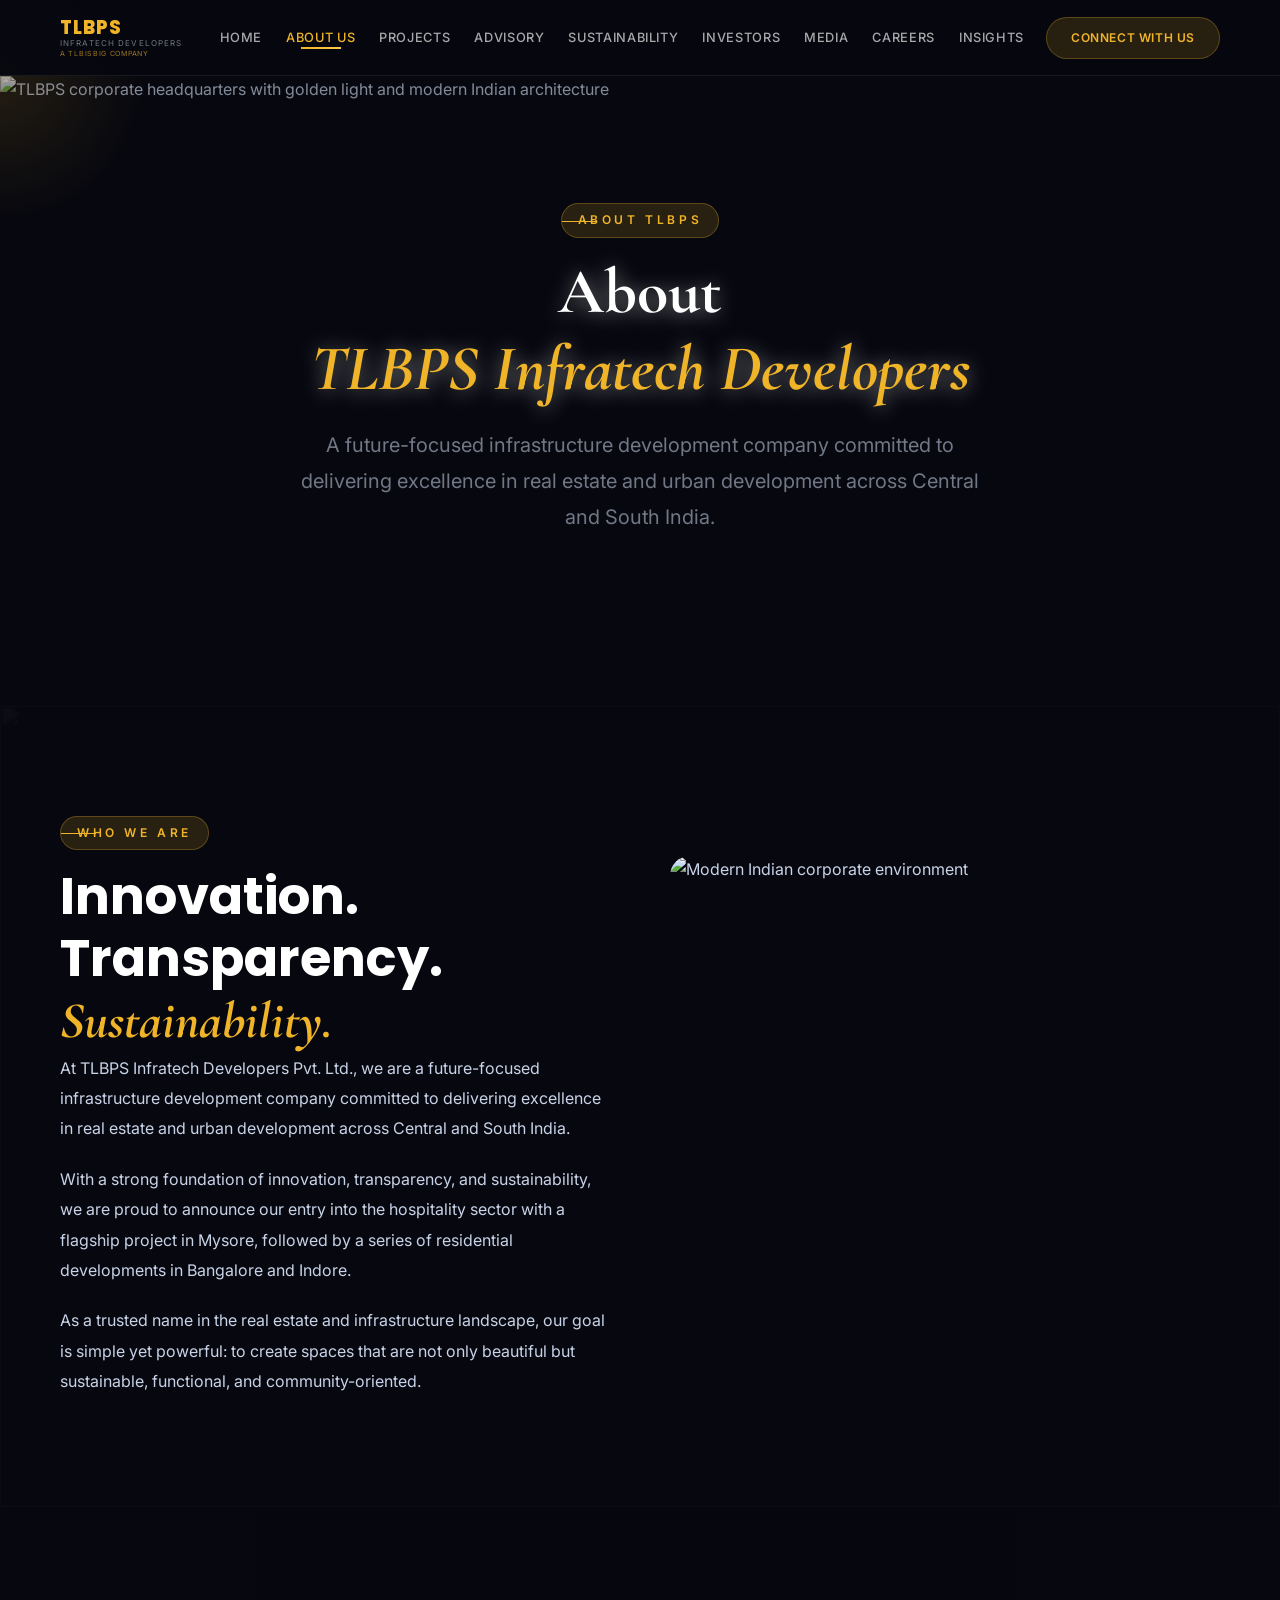
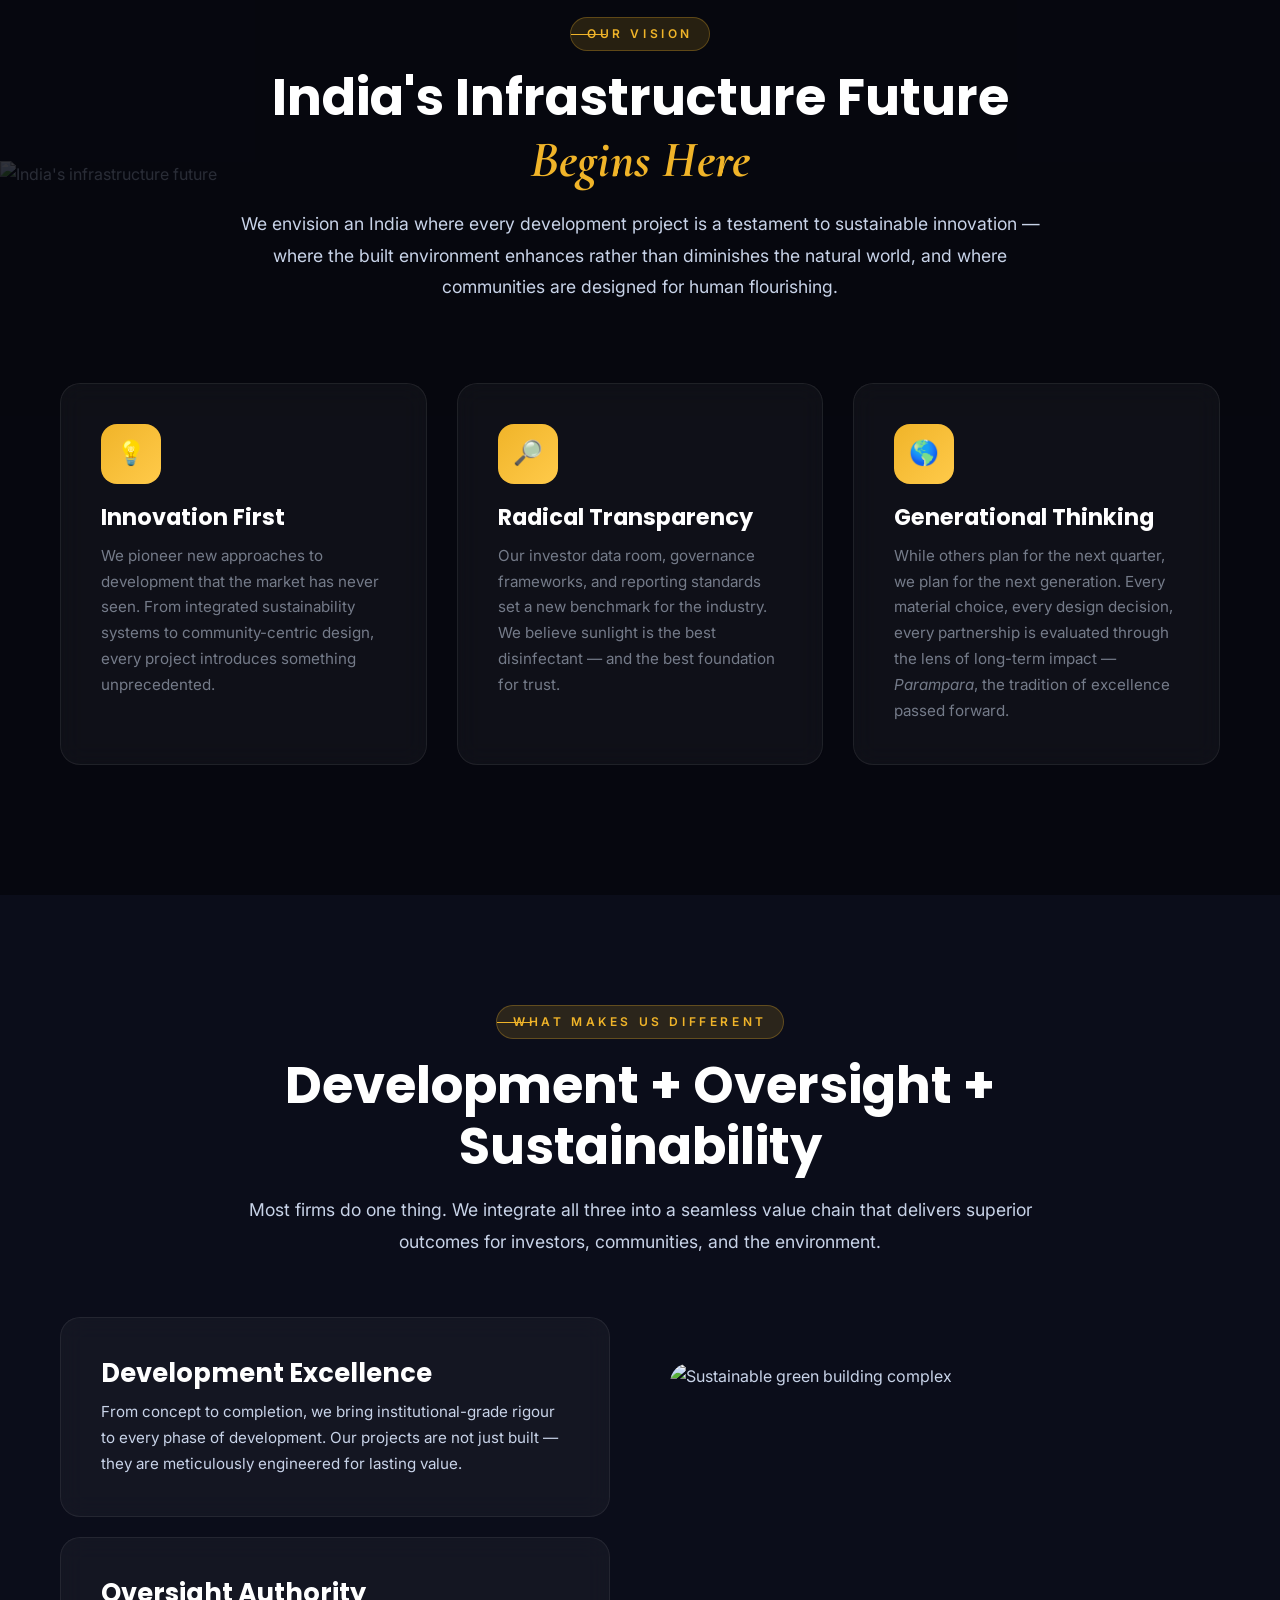
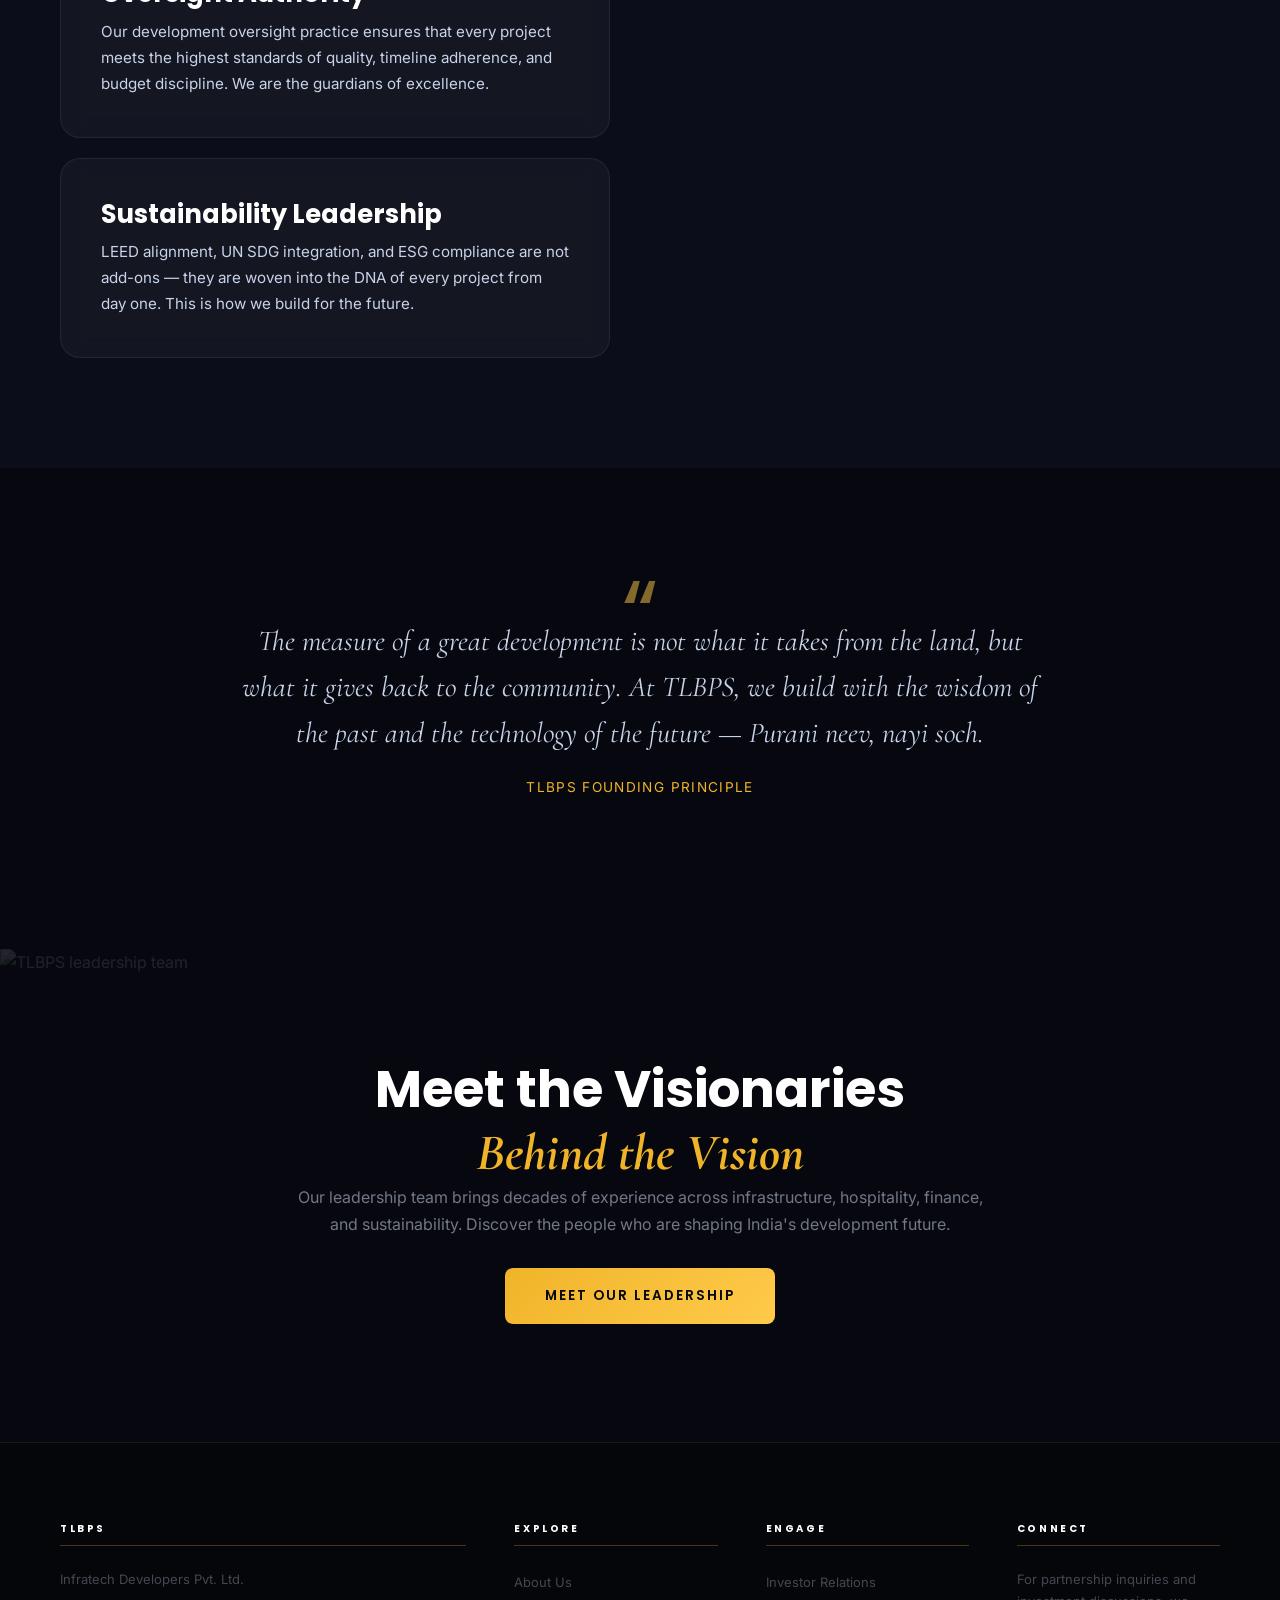
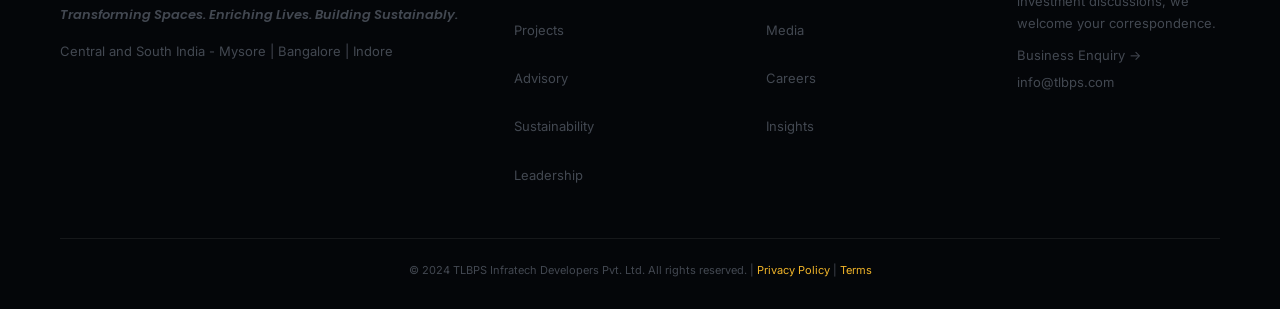
==== about.html @ bd6ee502 "first" ====
﻿<!DOCTYPE html>
<html lang="en">
<head>
  <meta charset="UTF-8">
  <meta name="viewport" content="width=device-width, initial-scale=1.0, viewport-fit=cover">
  <title>About TLBPS | Our Philosophy, Vision & Differentiator | Infratech Developers</title>
  <meta name="description" content="Discover TLBPS Infratech Developers — India's future-focused infrastructure development and oversight firm. Innovation, transparency, and sustainability define our approach to building India's tomorrow.">
  <meta name="keywords" content="TLBPS about, infrastructure development India, sustainable development company, real estate oversight, Indian infrastructure vision">
  <meta property="og:title" content="About TLBPS Infratech Developers">
  <meta property="og:description" content="India's future-focused infrastructure development and oversight firm. Innovation, transparency, and sustainability.">
  <meta property="og:image" content="https://images.unsplash.com/photo-1519955266818-0231b63402bc?w=1920&q=85&auto=format&fit=crop">
  <link rel="canonical" href="https://www.tlbps.com/about.html">
  <script type="application/ld+json">
  {"@context":"https://schema.org","@type":"AboutPage","name":"About TLBPS Infratech Developers","description":"India's future-focused infrastructure development and oversight firm delivering sustainable, high-value real estate projects.","mainEntity":{"@type":"Organization","name":"TLBPS Infratech Developers Pvt. Ltd.","foundingDate":"2023","areaServed":["Central India","South India"],"knowsAbout":["Sustainable Development","Infrastructure Oversight","Eco-Luxury Hospitality"]}}
  </script>
  <link rel="preconnect" href="https://fonts.googleapis.com">
  <link rel="preconnect" href="https://fonts.gstatic.com" crossorigin>
  <link href="https://fonts.googleapis.com/css2?family=Poppins:ital,wght@0,300;0,400;0,500;0,600;0,700;0,800;1,400;1,600&amp;family=Inter:wght@300;400;500;600;700&amp;family=Cormorant+Garamond:ital,wght@0,400;0,500;0,600;0,700;1,400;1,500;1,600;1,700" rel="stylesheet">
  <link rel="stylesheet" href="https://cdnjs.cloudflare.com/ajax/libs/font-awesome/6.5.0/css/all.min.css"><link rel="stylesheet" href="tlbps.css">
</head>
<body>
  <div class="page-loader"><div class="loader-content"><div class="loader-logo">TLBPS</div><div class="loader-bar"></div></div></div>
  <div class="scroll-progress"></div>
  <div class="cursor-glow"></div>
<nav class="tlbps-nav" id="mainNav">
  <div class="nav-container">
    <a href="index.html" class="nav-logo">
      <span class="logo-text">TLBPS</span>
      <span class="logo-tagline">Infratech Developers</span>
      <span class="logo-sub">A TLBISBIG Company</span>
    </a>
    <button class="nav-toggle" id="navToggle" aria-label="Toggle navigation menu">
      <span class="hamburger-line"></span>
      <span class="hamburger-line"></span>
      <span class="hamburger-line"></span>
    </button>
    <div class="nav-menu" id="navMenu">
      <div class="nav-menu-inner">
        <div class="nav-menu-bg"></div>
        <ul class="nav-links">
          <li><a href="index.html" class="nav-link">Home</a></li>
          <li class="has-dropdown">
            <a href="about.html" class="nav-link">About Us</a>
            <ul class="dropdown">
              <li><a href="about.html">Our Story</a></li>
              <li><a href="leadership.html">Leadership</a></li>
            </ul>
          </li>
          <li><a href="projects.html" class="nav-link">Projects</a></li>
          <li><a href="advisory.html" class="nav-link">Advisory</a></li>
          <li><a href="sustainability.html" class="nav-link">Sustainability</a></li>
          <li><a href="investor.html" class="nav-link">Investors</a></li>
          <li><a href="media.html" class="nav-link">Media</a></li>
          <li><a href="careers.html" class="nav-link">Careers</a></li>
          <li><a href="insights.html" class="nav-link">Insights</a></li>
          <li><a href="contact.html" class="nav-link nav-cta">Connect With Us</a></li>
        </ul>
        <div class="nav-mobile-footer">
          <p class="nav-mobile-tagline">Transforming Spaces. Enriching Lives.</p>
          <div class="nav-mobile-contact"><a href="mailto:info@tlbps.com">info@tlbps.com</a></div>
        </div>
      </div>
    </div>
  </div>
</nav>

  <!-- Hero -->
  <section class="hero hero-page">
    <div class="hero-media">
      <img src="https://images.unsplash.com/photo-1519955266818-0231b63402bc?w=1920&q=85&auto=format&fit=crop" alt="TLBPS corporate headquarters with golden light and modern Indian architecture">
    </div>
    <div class="hero-overlay"></div>
    <div class="hero-content">
      <span class="section-label" style="padding-left:0;">About TLBPS</span>
      <h1>About<br><em class="accent-font">TLBPS Infratech Developers</em></h1>
      <p>A future-focused infrastructure development company committed to delivering excellence in real estate and urban development across Central and South India.</p>
    </div>
  </section>

  <!-- Philosophy -->
  <section class="section" style="background: var(--c-bg);">
    <div class="section-bg-image">
      <img src="https://images.unsplash.com/photo-1566816874952-efe670a52a9a?w=1920&q=85&auto=format&fit=crop" alt="" aria-hidden="true">
      <div style="position:absolute;top:0;left:0;width:100%;height:100%;background:rgba(7,8,15,0.82);"></div>
    </div>
    <div class="container">
      <div class="two-col">
        <div class="reveal-left">
          <span class="section-label">Who We Are</span>
          <h2>Innovation. Transparency.<br><em class="accent-font">Sustainability.</em></h2>
          <p style="color:var(--c-text-muted);line-height:1.9;margin-bottom:20px;">At TLBPS Infratech Developers Pvt. Ltd., we are a future-focused infrastructure development company committed to delivering excellence in real estate and urban development across Central and South India.</p>
          <p style="color:var(--c-text-muted);line-height:1.9;margin-bottom:20px;">With a strong foundation of innovation, transparency, and sustainability, we are proud to announce our entry into the hospitality sector with a flagship project in Mysore, followed by a series of residential developments in Bangalore and Indore.</p>
          <p style="color:var(--c-text-muted);line-height:1.9;">As a trusted name in the real estate and infrastructure landscape, our goal is simple yet powerful: to create spaces that are not only beautiful but sustainable, functional, and community-oriented.</p>
        </div>
        <div class="two-col-image reveal-right" style="height:500px;">
          <img src="https://images.unsplash.com/photo-1519955266818-0231b63402bc?w=1920&q=85&auto=format&fit=crop" alt="Modern Indian corporate environment" loading="lazy">
        </div>
      </div>
    </div>
  </section>

  <!-- Vision -->
  <section class="section parallax-section">
    <div class="parallax-bg">
      <img src="https://images.unsplash.com/photo-1569096610945-1a094be04c74?w=1920&q=85&auto=format&fit=crop" alt="India's infrastructure future" loading="lazy">
    </div>
    <div style="position:absolute;top:0;left:0;width:100%;height:100%;background:rgba(7,8,15,0.82);z-index:1;"></div>
    <div class="container" style="position:relative;z-index:2;">
      <div class="section-header reveal">
        <span class="section-label">Our Vision</span>
        <h2>India's Infrastructure Future<br><em class="accent-font">Begins Here</em></h2>
        <p>We envision an India where every development project is a testament to sustainable innovation — where the built environment enhances rather than diminishes the natural world, and where communities are designed for human flourishing.</p>
      </div>
      <div class="glass-grid stagger-children">
        <div class="glass-card">
          <div class="glass-card-icon">&#128161;</div>
          <h3>Innovation First</h3>
          <p>We pioneer new approaches to development that the market has never seen. From integrated sustainability systems to community-centric design, every project introduces something unprecedented.</p>
        </div>
        <div class="glass-card">
          <div class="glass-card-icon">&#128270;</div>
          <h3>Radical Transparency</h3>
          <p>Our investor data room, governance frameworks, and reporting standards set a new benchmark for the industry. We believe sunlight is the best disinfectant — and the best foundation for trust.</p>
        </div>
        <div class="glass-card">
          <div class="glass-card-icon">&#127758;</div>
          <h3>Generational Thinking</h3>
          <p>While others plan for the next quarter, we plan for the next generation. Every material choice, every design decision, every partnership is evaluated through the lens of long-term impact — <em>Parampara</em>, the tradition of excellence passed forward.</p>
        </div>
      </div>
    </div>
  </section>

  <!-- Differentiator -->
  <section class="section" style="background: var(--c-bg-2);">
    <div class="container">
      <div class="section-header reveal">
        <span class="section-label">What Makes Us Different</span>
        <h2>Development + Oversight + Sustainability</h2>
        <p>Most firms do one thing. We integrate all three into a seamless value chain that delivers superior outcomes for investors, communities, and the environment.</p>
      </div>
      <div class="two-col">
        <div class="reveal-left">
          <div class="glass-card" style="margin-bottom:20px;">
            <h4 style="color:var(--c-gold);margin-bottom:10px;">Development Excellence</h4>
            <p style="color:var(--c-text-muted);">From concept to completion, we bring institutional-grade rigour to every phase of development. Our projects are not just built — they are meticulously engineered for lasting value.</p>
          </div>
          <div class="glass-card" style="margin-bottom:20px;">
            <h4 style="color:var(--c-gold);margin-bottom:10px;">Oversight Authority</h4>
            <p style="color:var(--c-text-muted);">Our development oversight practice ensures that every project meets the highest standards of quality, timeline adherence, and budget discipline. We are the guardians of excellence.</p>
          </div>
          <div class="glass-card">
            <h4 style="color:var(--c-gold);margin-bottom:10px;">Sustainability Leadership</h4>
            <p style="color:var(--c-text-muted);">LEED alignment, UN SDG integration, and ESG compliance are not add-ons — they are woven into the DNA of every project from day one. This is how we build for the future.</p>
          </div>
        </div>
        <div class="two-col-image reveal-right" style="height:550px;">
          <img src="https://images.unsplash.com/photo-1504494645474-cc4e25299579?w=1920&q=85&auto=format&fit=crop" alt="Sustainable green building complex" loading="lazy">
        </div>
      </div>
    </div>
  </section>

  <!-- Quote -->
  <section class="section parallax-section" style="min-height:40vh;display:flex;align-items:center;">
    <div class="parallax-bg">
      <img src="https://images.unsplash.com/photo-1575460092884-a33643ca4b0d?w=1200&q=85&auto=format&fit=crop" alt="Indian water garden" loading="lazy">
    </div>
    <div style="position:absolute;top:0;left:0;width:100%;height:100%;background:rgba(7,8,15,0.82);z-index:1;"></div>
    <div class="container" style="position:relative;z-index:2;">
      <div class="luxury-quote reveal">
        <blockquote>The measure of a great development is not what it takes from the land, but what it gives back to the community. At TLBPS, we build with the wisdom of the past and the technology of the future — <em>Purani neev, nayi soch.</em></blockquote>
        <cite>TLBPS Founding Principle</cite>
      </div>
    </div>
  </section>

  <!-- CTA -->
  <section class="full-image-section" style="min-height:50vh;display:flex;align-items:center;">
    <img src="https://images.unsplash.com/photo-1566816874952-efe670a52a9a?w=1920&q=85&auto=format&fit=crop" alt="TLBPS leadership team" loading="lazy">
    <div style="position:absolute;top:0;left:0;width:100%;height:100%;background:rgba(7,8,15,0.82);z-index:1;"></div>
    <div class="overlay-content" style="z-index:2;text-align:center;width:100%;">
      <div class="reveal" style="max-width:700px;margin:0 auto;">
        <h2>Meet the Visionaries<br><em class="accent-font">Behind the Vision</em></h2>
        <p style="color:var(--c-text-muted);margin-bottom:30px;">Our leadership team brings decades of experience across infrastructure, hospitality, finance, and sustainability. Discover the people who are shaping India's development future.</p>
        <a href="leadership.html" class="btn-primary">Meet Our Leadership</a>
      </div>
    </div>
  </section>

  <footer class="site-footer footer">
    <div class="container">
      <div class="footer-grid">
        <div class="footer-col footer-brand">
          <h4 class="footer-col-title">TLBPS</h4>
          <p>Infratech Developers Pvt. Ltd.</p>
          <p class="footer-tagline-tlbps">Transforming Spaces. Enriching Lives. Building Sustainably.</p>
          <p style="margin-top:12px;font-size:13px;color:var(--c-text-faint);">Central and South India - Mysore | Bangalore | Indore</p>
        </div>
        <div class="footer-col">
          <h4 class="footer-col-title">Explore</h4>
          <ul class="footer-links">
            <li><a href="about.html">About Us</a></li>
            <li><a href="projects.html">Projects</a></li>
            <li><a href="advisory.html">Advisory</a></li>
            <li><a href="sustainability.html">Sustainability</a></li>
            <li><a href="leadership.html">Leadership</a></li>
          </ul>
        </div>
        <div class="footer-col">
          <h4 class="footer-col-title">Engage</h4>
          <ul class="footer-links">
            <li><a href="investor.html">Investor Relations</a></li>
            <li><a href="media.html">Media</a></li>
            <li><a href="careers.html">Careers</a></li>
            <li><a href="insights.html">Insights</a></li>
          </ul>
        </div>
        <div class="footer-col">
          <h4 class="footer-col-title">Connect</h4>
          <p>For partnership inquiries and investment discussions, we welcome your correspondence.</p>
          <p style="margin-top:10px;"><a href="contact.html">Business Enquiry &rarr;</a></p>
          <p style="margin-top:5px;"><a href="mailto:info@tlbps.com">info@tlbps.com</a></p>
        </div>
      </div>
      <div class="footer-bottom">
        <p>&copy; 2024 TLBPS Infratech Developers Pvt. Ltd. All rights reserved. | <a href="#">Privacy Policy</a> | <a href="#">Terms</a></p>
      </div>
    </div>
  </footer>

  <button class="back-to-top" aria-label="Back to top">&#8593;</button>
  <script src="js/main.js"></script>
</body>
</html>
---- tlbps.css ----
﻿/* TLBPS site - styled with TLBISBIG tokens */
:root {
  --c-bg:          #07080F;
  --c-bg-2:        #0B0D1A;
  --c-bg-3:        #0F1220;
  --c-surface:     rgba(255, 255, 255, 0.04);
  --c-surface-2:   rgba(255, 255, 255, 0.07);
  --c-surface-3:   rgba(255, 255, 255, 0.10);
  --c-gold:        #F0B429;
  --c-gold-2:      #FFCA4A;
  --c-gold-dim:    rgba(240, 180, 41, 0.65);
  --c-gold-glow:   rgba(240, 180, 41, 0.14);
  --c-gold-border: rgba(240, 180, 41, 0.28);
  --c-blue:        #4F9CF9;
  --c-blue-2:      #82BCFF;
  --c-white:       #FFFFFF;
  --c-text:        #C8D3E8;
  --c-text-muted:  rgba(200, 211, 232, 0.55);
  --c-text-faint:  rgba(200, 211, 232, 0.32);
  --c-border:      rgba(255, 255, 255, 0.07);
  --c-border-2:    rgba(255, 255, 255, 0.12);
  --c-green:       #34D399;
  --g-gold:        linear-gradient(135deg, #F0B429 0%, #FFCA4A 100%);
  --font-head:     'Poppins', -apple-system, sans-serif;
  --font-body:     'Inter', -apple-system, BlinkMacSystemFont, sans-serif;
  --font-display:  'Cormorant Garamond', Georgia, serif;
  --section-py:    110px;
  --container-max: 1240px;
  --container-px:  clamp(16px, 4vw, 40px);
  --radius-sm:     8px;
  --radius-md:     14px;
  --radius-lg:     20px;
  --radius-full:   100px;
  --t-fast:   0.18s ease;
  --t-base:   0.32s ease;
  --nav-h: 84px;
  --gold: var(--c-gold);
  --gold-light: var(--c-gold-2);
  --gold-dark: #c8941f;
  --champagne: var(--c-bg-3);
  --cream: var(--c-bg-2);
  --warm-white: var(--c-bg);
  --pearl: var(--c-bg-3);
  --sand: var(--c-bg-3);
  --text-primary: var(--c-white);
  --text-secondary: var(--c-text-muted);
  --text-light: var(--c-text-faint);
  --text-on-gold: #07080F;
  --emerald: var(--c-green);
  --emerald-light: var(--c-green);
  --glass-bg: var(--c-surface);
  --glass-border: var(--c-gold-border);
  --glass-shadow: rgba(0,0,0,0.35);
  --glass-bg-hover: var(--c-surface-2);
  --font-heading: var(--font-head);
  --font-accent: var(--font-display);
  --section-padding: var(--section-py);
  --container-padding: var(--container-px);
  --transition-smooth: var(--t-base);
  --transition-luxury: var(--t-base);
}
/* ============================================
   TLBPS INFRATECH DEVELOPERS - MASTER STYLESHEET
   Luxury Experience | Mobile-First | Zero Blank Pixels
   ============================================ */



/* ---------- RESET & BASE ---------- */
*, *::before, *::after {
  margin: 0;
  padding: 0;
  box-sizing: border-box;
}

html {
  scroll-behavior: smooth;
  overflow-x: hidden;
  -webkit-text-size-adjust: 100%;
}

body {
  font-family: var(--font-body);
  color: var(--c-text);
  background: var(--c-bg);
  line-height: 1.7;
  overflow-x: hidden;
  -webkit-font-smoothing: antialiased;
  -moz-osx-font-smoothing: grayscale;
}

img {
  max-width: 100%;
  height: auto;
  display: block;
}

a {
  text-decoration: none;
  color: inherit;
  transition: all 0.4s var(--transition-smooth);
}

/* ---------- TYPOGRAPHY ---------- */
h1, h2, h3, h4, h5, h6 {
  font-family: var(--font-heading);
  font-weight: 700;
  line-height: 1.2;
  color: var(--c-white);
}

h1 { font-size: clamp(2.2rem, 5vw, 4.5rem); }
h2 { font-size: clamp(1.8rem, 4vw, 3.2rem); }
h3 { font-size: clamp(1.4rem, 3vw, 2.2rem); }
h4 { font-size: clamp(1.1rem, 2vw, 1.6rem); }

.accent-font {
  font-family: var(--font-accent);
  font-style: italic;
  color: var(--gold);
}

.section-label {
  font-family: var(--font-body);
  font-size: 0.75rem;
  font-weight: 600;
  letter-spacing: 0.3em;
  text-transform: uppercase;
  color: var(--gold);
  margin-bottom: 1rem;
  display: inline-block;
  position: relative;
  padding-left: 50px;
}

.section-label::before {
  content: '';
  position: absolute;
  left: 0;
  top: 50%;
  width: 35px;
  height: 1px;
  background: var(--gold);
}

/* ---------- CONTAINER ---------- */
.container {
  max-width: var(--container-max);
  margin: 0 auto;
  padding: 0 var(--container-padding);
  width: 100%;
}

/* ---------- NAVIGATION ---------- */
.tlbps-nav {
  position: fixed;
  top: 0;
  left: 0;
  width: 100%;
  z-index: 10000;
  padding: 0;
  transition: all 0.5s var(--transition-smooth);
}

.tlbps-nav.scrolled {
  background: rgba(7, 8, 15, 0.98);
  backdrop-filter: blur(20px);
  -webkit-backdrop-filter: blur(20px);
  box-shadow: 0 4px 28px rgba(0, 0, 0, 0.35);
  padding: 0;
}

.nav-container {
  max-width: var(--container-max);
  margin: 0 auto;
  padding: 0 var(--container-padding);
  display: flex;
  align-items: center;
  justify-content: space-between;
}

.nav-logo {
  display: flex;
  flex-direction: column;
  z-index: 10001;
}

.logo-text {
  font-family: var(--font-heading);
  font-size: 1.8rem;
  font-weight: 700;
  color: var(--gold);
  letter-spacing: 0.15em;
  line-height: 1;
}

.logo-tagline {
  font-family: var(--font-body);
  font-size: 0.55rem;
  letter-spacing: 0.25em;
  text-transform: uppercase;
  color: var(--text-secondary);
  margin-top: 2px;
}

/* Nav Toggle (Mobile) */
.nav-toggle {
  display: flex;
  flex-direction: column;
  gap: 6px;
  background: none;
  border: none;
  cursor: pointer;
  padding: 8px;
  z-index: 10001;
  position: relative;
}

.hamburger-line {
  width: 28px;
  height: 2px;
  background: var(--gold);
  transition: all 0.4s var(--transition-smooth);
  transform-origin: center;
}

.nav-toggle.active .hamburger-line:nth-child(1) {
  transform: rotate(45deg) translate(5px, 6px);
}

.nav-toggle.active .hamburger-line:nth-child(2) {
  opacity: 0;
  transform: scaleX(0);
}

.nav-toggle.active .hamburger-line:nth-child(3) {
  transform: rotate(-45deg) translate(5px, -6px);
}

/* Nav Menu */
.nav-menu {
  position: fixed;
  top: 0;
  right: -100%;
  width: 100%;
  height: 100vh;
  height: 100dvh;
  transition: right 0.6s var(--transition-luxury);
  z-index: 10000;
  overflow-y: auto;
}

.nav-menu.active {
  right: 0;
}

.nav-menu-inner {
  position: relative;
  width: 100%;
  height: 100%;
  display: flex;
  flex-direction: column;
  justify-content: center;
  align-items: center;
  padding: 100px 30px 40px;
}

.nav-menu-bg {
  position: absolute;
  top: 0;
  left: 0;
  width: 100%;
  height: 100%;
  background: linear-gradient(135deg, var(--cream) 0%, var(--champagne) 50%, var(--warm-white) 100%);
  background-image: url('../images/pattern-overlay.jpg');
  background-size: cover;
  background-position: center;
  opacity: 0.15;
  z-index: -1;
}

.nav-menu-bg::after {
  content: '';
  position: absolute;
  top: 0;
  left: 0;
  width: 100%;
  height: 100%;
  background: linear-gradient(135deg, rgba(255,248,240,0.95) 0%, rgba(247,231,206,0.92) 100%);
}

.nav-links {
  list-style: none;
  text-align: center;
  width: 100%;
}

.nav-links li {
  margin: 0;
  opacity: 0;
  transform: translateY(20px);
  transition: all 0.4s var(--transition-smooth);
}

.nav-menu.active .nav-links li {
  opacity: 1;
  transform: translateY(0);
}

.nav-menu.active .nav-links li:nth-child(1) { transition-delay: 0.1s; }
.nav-menu.active .nav-links li:nth-child(2) { transition-delay: 0.15s; }
.nav-menu.active .nav-links li:nth-child(3) { transition-delay: 0.2s; }
.nav-menu.active .nav-links li:nth-child(4) { transition-delay: 0.25s; }
.nav-menu.active .nav-links li:nth-child(5) { transition-delay: 0.3s; }
.nav-menu.active .nav-links li:nth-child(6) { transition-delay: 0.35s; }
.nav-menu.active .nav-links li:nth-child(7) { transition-delay: 0.4s; }
.nav-menu.active .nav-links li:nth-child(8) { transition-delay: 0.45s; }
.nav-menu.active .nav-links li:nth-child(9) { transition-delay: 0.5s; }
.nav-menu.active .nav-links li:nth-child(10) { transition-delay: 0.55s; }

.nav-link {
  display: block;
  font-family: var(--font-heading);
  font-size: clamp(1.3rem, 4vw, 1.6rem);
  font-weight: 500;
  color: var(--text-primary);
  padding: 12px 20px;
  position: relative;
  transition: all 0.4s var(--transition-smooth);
}

.nav-link::after {
  content: '';
  position: absolute;
  bottom: 8px;
  left: 50%;
  transform: translateX(-50%) scaleX(0);
  width: 40px;
  height: 2px;
  background: var(--gold);
  transition: transform 0.4s var(--transition-smooth);
}

.nav-link:hover,
.nav-link.active {
  color: var(--gold);
}

.nav-link:hover::after,
.nav-link.active::after {
  transform: translateX(-50%) scaleX(1);
}

.nav-cta {
  background: linear-gradient(135deg, var(--gold), var(--gold-dark));
  color: var(--text-on-gold) !important;
  border-radius: 50px;
  padding: 12px 30px !important;
  margin-top: 10px;
  display: inline-block;
  font-size: 0.9rem !important;
  letter-spacing: 0.1em;
  text-transform: uppercase;
  font-family: var(--font-body) !important;
  font-weight: 600 !important;
}

.nav-cta::after { display: none !important; }

.nav-cta:hover {
  transform: scale(1.05);
  box-shadow: 0 8px 30px rgba(201, 168, 76, 0.4);
  color: var(--text-on-gold) !important;
}

/* Dropdown */
.dropdown {
  list-style: none;
  max-height: 0;
  overflow: hidden;
  transition: max-height 0.4s var(--transition-smooth);
}

.has-dropdown:hover .dropdown,
.has-dropdown.open .dropdown {
  max-height: 200px;
}

.dropdown a {
  font-family: var(--font-body);
  font-size: 0.9rem;
  color: var(--text-secondary);
  padding: 6px 20px;
  display: block;
}

.dropdown a:hover {
  color: var(--gold);
}

/* Mobile Footer in Nav */
.nav-mobile-footer {
  margin-top: auto;
  text-align: center;
  padding-top: 30px;
  border-top: 1px solid var(--glass-border);
  width: 100%;
}

.nav-mobile-tagline {
  font-family: var(--font-accent);
  font-style: italic;
  color: var(--gold);
  font-size: 1rem;
  margin-bottom: 10px;
}

.nav-mobile-contact a {
  color: var(--text-secondary);
  font-size: 0.85rem;
}

/* ---------- DESKTOP NAV ---------- */
@media (min-width: 1024px) {
  .nav-toggle { display: none; }
  
  .nav-menu {
    position: static;
    width: auto;
    height: auto;
    background: none;
    overflow: visible;
  }
  
  .nav-menu-inner {
    padding: 0;
    flex-direction: row;
    height: auto;
  }
  
  .nav-menu-bg { display: none; }
  
  .nav-links {
    display: flex;
    align-items: center;
    gap: 0;
  }
  
  .nav-links li {
    opacity: 1;
    transform: none;
  }
  
  .nav-link {
    font-size: 0.8rem !important;
    font-family: var(--font-body);
    font-weight: 500;
    letter-spacing: 0.05em;
    text-transform: uppercase;
    padding: 8px 12px;
  }
  
  .nav-cta {
    padding: 10px 24px !important;
    font-size: 0.75rem !important;
    margin-top: 0;
    margin-left: 10px;
  }
  
  .dropdown {
    position: absolute;
    top: 100%;
    left: 50%;
    transform: translateX(-50%);
    background: var(--glass-bg);
    backdrop-filter: blur(20px);
    -webkit-backdrop-filter: blur(20px);
    border: 1px solid var(--glass-border);
    border-radius: 12px;
    padding: 10px 0;
    min-width: 180px;
    box-shadow: 0 15px 40px rgba(0,0,0,0.08);
    opacity: 0;
    visibility: hidden;
    transition: all 0.3s var(--transition-smooth);
    max-height: none;
    overflow: visible;
  }
  
  .has-dropdown {
    position: relative;
  }
  
  .has-dropdown:hover .dropdown {
    opacity: 1;
    visibility: visible;
    max-height: none;
  }
  
  .dropdown a {
    padding: 8px 20px;
    white-space: nowrap;
  }
  
  .nav-mobile-footer { display: none; }
}

/* ---------- HERO SECTIONS ---------- */
.hero {
  position: relative;
  width: 100%;
  min-height: 100vh;
  min-height: 100dvh;
  display: flex;
  align-items: center;
  justify-content: center;
  overflow: hidden;
}

.hero-media {
  position: absolute;
  top: 0;
  left: 0;
  width: 100%;
  height: 100%;
  z-index: 1;
}

.hero-media img,
.hero-media video {
  width: 100%;
  height: 100%;
  object-fit: cover;
  object-position: center;
}

.hero-overlay {
  position: absolute;
  top: 0;
  left: 0;
  width: 100%;
  height: 100%;
  background: linear-gradient(
    180deg,
    rgba(7, 8, 15, 0.35) 0%,
    rgba(7, 8, 15, 0.55) 50%,
    rgba(7, 8, 15, 0.88) 100%
  );
  z-index: 2;
}

.hero-content {
  position: relative;
  z-index: 3;
  text-align: center;
  padding: 120px var(--container-padding) 60px;
  max-width: 900px;
}

.hero-content h1 {
  margin-bottom: 1.2rem;
  text-shadow: 0 2px 20px rgba(255,255,255,0.5);
}

.hero-content p {
  font-size: clamp(1rem, 2vw, 1.25rem);
  color: var(--text-secondary);
  max-width: 700px;
  margin: 0 auto 2rem;
  line-height: 1.8;
}

/* Page Hero (shorter) */
.hero-page {
  min-height: 70vh;
}

.hero-page .hero-overlay {
  background: linear-gradient(
    180deg,
    rgba(7, 8, 15, 0.4) 0%,
    rgba(7, 8, 15, 0.65) 50%,
    rgba(7, 8, 15, 0.92) 100%
  );
}

/* ---------- PARALLAX ---------- */
.parallax-section {
  position: relative;
  overflow: hidden;
}

.parallax-bg {
  position: absolute;
  top: -20%;
  left: 0;
  width: 100%;
  height: 140%;
  z-index: 0;
}

.parallax-bg img {
  width: 100%;
  height: 100%;
  object-fit: cover;
  will-change: transform;
}

/* ---------- GLASSCARDS ---------- */
.glass-card {
  background: var(--glass-bg);
  backdrop-filter: blur(20px);
  -webkit-backdrop-filter: blur(20px);
  border: 1px solid var(--glass-border);
  border-radius: 20px;
  padding: clamp(24px, 4vw, 40px);
  transition: all 0.5s var(--transition-smooth);
  position: relative;
  overflow: hidden;
}

.glass-card::before {
  content: '';
  position: absolute;
  top: 0;
  left: -100%;
  width: 100%;
  height: 100%;
  background: linear-gradient(
    90deg,
    transparent,
    rgba(201, 168, 76, 0.08),
    transparent
  );
  transition: left 0.7s var(--transition-smooth);
}

.glass-card:hover {
  background: var(--glass-bg-hover);
  border-color: var(--gold-light);
  transform: translateY(-8px);
  box-shadow: 0 20px 60px var(--glass-shadow), 0 0 0 1px rgba(201, 168, 76, 0.1);
}

.glass-card:hover::before {
  left: 100%;
}

.glass-card-icon {
  width: 60px;
  height: 60px;
  background: linear-gradient(135deg, var(--gold), var(--gold-light));
  border-radius: 16px;
  display: flex;
  align-items: center;
  justify-content: center;
  margin-bottom: 20px;
  font-size: 1.5rem;
  color: white;
  transition: transform 0.4s var(--transition-bounce);
}

.glass-card:hover .glass-card-icon {
  transform: scale(1.1) rotate(5deg);
}

.glass-card h3 {
  font-size: clamp(1.1rem, 2.5vw, 1.4rem);
  margin-bottom: 12px;
  color: var(--text-primary);
}

.glass-card p {
  color: var(--text-secondary);
  font-size: 0.95rem;
  line-height: 1.7;
}

/* Glass Card Grid */
.glass-grid {
  display: grid;
  grid-template-columns: repeat(auto-fit, minmax(280px, 1fr));
  gap: clamp(16px, 3vw, 30px);
  padding: 20px 0;
}

/* ---------- BUTTONS ---------- */
.btn-primary {
  display: inline-block;
  background: linear-gradient(135deg, var(--gold), var(--gold-dark));
  color: var(--text-on-gold);
  padding: 16px 40px;
  border-radius: 50px;
  font-family: var(--font-body);
  font-weight: 600;
  font-size: 0.85rem;
  letter-spacing: 0.15em;
  text-transform: uppercase;
  border: none;
  cursor: pointer;
  transition: all 0.4s var(--transition-smooth);
  position: relative;
  overflow: hidden;
}

.btn-primary::before {
  content: '';
  position: absolute;
  top: 0;
  left: -100%;
  width: 100%;
  height: 100%;
  background: linear-gradient(90deg, transparent, rgba(255,255,255,0.2), transparent);
  transition: left 0.5s;
}

.btn-primary:hover {
  transform: translateY(-3px);
  box-shadow: 0 10px 40px rgba(201, 168, 76, 0.4);
}

.btn-primary:hover::before {
  left: 100%;
}

.btn-secondary {
  display: inline-block;
  background: transparent;
  color: var(--gold);
  padding: 14px 36px;
  border-radius: 50px;
  font-family: var(--font-body);
  font-weight: 600;
  font-size: 0.85rem;
  letter-spacing: 0.15em;
  text-transform: uppercase;
  border: 2px solid var(--gold);
  cursor: pointer;
  transition: all 0.4s var(--transition-smooth);
}

.btn-secondary:hover {
  background: var(--gold);
  color: var(--text-on-gold);
  transform: translateY(-3px);
  box-shadow: 0 10px 40px rgba(201, 168, 76, 0.3);
}

/* ---------- SECTIONS ---------- */
.section {
  position: relative;
  padding: var(--section-padding) 0;
  overflow: hidden;
}

.section-bg-image {
  position: absolute;
  top: 0;
  left: 0;
  width: 100%;
  height: 100%;
  z-index: 0;
}

.section-bg-image img {
  width: 100%;
  height: 100%;
  object-fit: cover;
}

.section-bg-image::after {
  content: '';
  position: absolute;
  top: 0;
  left: 0;
  width: 100%;
  height: 100%;
  background: rgba(7, 8, 15, 0.88);
}

.section > .container {
  position: relative;
  z-index: 1;
}

.section-header {
  text-align: center;
  max-width: 800px;
  margin: 0 auto clamp(30px, 5vw, 60px);
}

.section-header h2 {
  margin-bottom: 1rem;
}

.section-header p {
  color: var(--text-secondary);
  font-size: clamp(0.95rem, 1.5vw, 1.1rem);
  line-height: 1.8;
}

/* ---------- IMAGE SCROLLER / DISSOLVE GALLERY ---------- */
.image-scroller {
  position: relative;
  width: 100%;
  height: 60vh;
  min-height: 400px;
  overflow: hidden;
  border-radius: 20px;
}

.image-scroller .slide {
  position: absolute;
  top: 0;
  left: 0;
  width: 100%;
  height: 100%;
  opacity: 0;
  transition: opacity 1.5s ease-in-out;
}

.image-scroller .slide.active {
  opacity: 1;
}

.image-scroller .slide img {
  width: 100%;
  height: 100%;
  object-fit: cover;
}

.scroller-controls {
  position: absolute;
  bottom: 20px;
  left: 50%;
  transform: translateX(-50%);
  display: flex;
  gap: 10px;
  z-index: 5;
}

.scroller-dot {
  width: 12px;
  height: 12px;
  border-radius: 50%;
  background: rgba(255,255,255,0.5);
  border: 2px solid var(--gold);
  cursor: pointer;
  transition: all 0.3s;
}

.scroller-dot.active {
  background: var(--gold);
  transform: scale(1.2);
}

/* ---------- INVITATION FORM ---------- */
.invitation-form {
  position: relative;
  overflow: hidden;
}

.invitation-form .glass-card {
  max-width: 600px;
  margin: 0 auto;
}

.form-group {
  margin-bottom: 20px;
}

.form-group label {
  display: block;
  font-family: var(--font-body);
  font-size: 0.8rem;
  font-weight: 600;
  letter-spacing: 0.1em;
  text-transform: uppercase;
  color: var(--text-secondary);
  margin-bottom: 8px;
}

.form-group input,
.form-group select,
.form-group textarea {
  width: 100%;
  padding: 14px 18px;
  border: 1px solid var(--glass-border);
  border-radius: 12px;
  background: rgba(255,255,255,0.6);
  font-family: var(--font-body);
  font-size: 0.95rem;
  color: var(--text-primary);
  transition: all 0.3s var(--transition-smooth);
  outline: none;
}

.form-group input:focus,
.form-group select:focus,
.form-group textarea:focus {
  border-color: var(--gold);
  box-shadow: 0 0 0 3px rgba(201, 168, 76, 0.15);
  background: rgba(255,255,255,0.9);
}

.form-group textarea {
  resize: vertical;
  min-height: 100px;
}

/* ---------- STATS / COUNTERS ---------- */
.stats-row {
  display: grid;
  grid-template-columns: repeat(auto-fit, minmax(150px, 1fr));
  gap: 30px;
  text-align: center;
  padding: 40px 0;
}

.stat-item {
  padding: 20px;
}

.stat-number {
  font-family: var(--font-heading);
  font-size: clamp(2rem, 5vw, 3.5rem);
  font-weight: 700;
  color: var(--gold);
  line-height: 1;
  margin-bottom: 8px;
}

.stat-label {
  font-size: 0.85rem;
  color: var(--text-secondary);
  text-transform: uppercase;
  letter-spacing: 0.1em;
}

/* ---------- FULL-WIDTH IMAGE SECTIONS ---------- */
.full-image-section {
  position: relative;
  width: 100%;
  min-height: 50vh;
  overflow: hidden;
}

.full-image-section img {
  width: 100%;
  height: 100%;
  object-fit: cover;
  position: absolute;
  top: 0;
  left: 0;
}

.full-image-section .overlay-content {
  position: relative;
  z-index: 2;
  padding: var(--section-padding) var(--container-padding);
  max-width: var(--container-max);
  margin: 0 auto;
}

/* ---------- FOOTER ---------- */
.site-footer {
  position: relative;
  padding: 60px 0 30px;
  overflow: hidden;
}

.footer-bg {
  position: absolute;
  top: 0;
  left: 0;
  width: 100%;
  height: 100%;
  z-index: 0;
}

.footer-bg img {
  width: 100%;
  height: 100%;
  object-fit: cover;
  opacity: 0.1;
}

.footer-bg::after {
  content: '';
  position: absolute;
  top: 0;
  left: 0;
  width: 100%;
  height: 100%;
  background: linear-gradient(135deg, var(--cream) 0%, var(--champagne) 100%);
  opacity: 0.95;
}

.site-footer > .container {
  position: relative;
  z-index: 1;
}

.footer-grid {
  display: grid;
  grid-template-columns: repeat(auto-fit, minmax(220px, 1fr));
  gap: 40px;
  margin-bottom: 40px;
}

.footer-col h4 {
  font-family: var(--font-heading);
  font-size: 1.1rem;
  color: var(--gold);
  margin-bottom: 20px;
}

.footer-col ul {
  list-style: none;
}

.footer-col ul li {
  margin-bottom: 10px;
}

.footer-col ul li a {
  color: var(--text-secondary);
  font-size: 0.9rem;
  transition: all 0.3s;
}

.footer-col ul li a:hover {
  color: var(--gold);
  padding-left: 5px;
}

.footer-col p {
  color: var(--text-secondary);
  font-size: 0.9rem;
  line-height: 1.7;
}

.footer-bottom {
  border-top: 1px solid var(--glass-border);
  padding-top: 20px;
  text-align: center;
  color: var(--text-light);
  font-size: 0.8rem;
}

/* ---------- SCROLL ANIMATIONS ---------- */
.reveal {
  opacity: 0;
  transform: translateY(40px);
  transition: all 0.8s var(--transition-luxury);
}

.reveal.visible {
  opacity: 1;
  transform: translateY(0);
}

.reveal-left {
  opacity: 0;
  transform: translateX(-60px);
  transition: all 0.8s var(--transition-luxury);
}

.reveal-left.visible {
  opacity: 1;
  transform: translateX(0);
}

.reveal-right {
  opacity: 0;
  transform: translateX(60px);
  transition: all 0.8s var(--transition-luxury);
}

.reveal-right.visible {
  opacity: 1;
  transform: translateX(0);
}

.reveal-scale {
  opacity: 0;
  transform: scale(0.9);
  transition: all 0.8s var(--transition-luxury);
}

.reveal-scale.visible {
  opacity: 1;
  transform: scale(1);
}

/* Stagger children */
.stagger-children > * {
  opacity: 0;
  transform: translateY(30px);
  transition: all 0.6s var(--transition-luxury);
}

.stagger-children.visible > *:nth-child(1) { transition-delay: 0.1s; opacity: 1; transform: translateY(0); }
.stagger-children.visible > *:nth-child(2) { transition-delay: 0.2s; opacity: 1; transform: translateY(0); }
.stagger-children.visible > *:nth-child(3) { transition-delay: 0.3s; opacity: 1; transform: translateY(0); }
.stagger-children.visible > *:nth-child(4) { transition-delay: 0.4s; opacity: 1; transform: translateY(0); }
.stagger-children.visible > *:nth-child(5) { transition-delay: 0.5s; opacity: 1; transform: translateY(0); }
.stagger-children.visible > *:nth-child(6) { transition-delay: 0.6s; opacity: 1; transform: translateY(0); }

/* ---------- GOLDEN DIVIDER ---------- */
.gold-divider {
  width: 80px;
  height: 2px;
  background: linear-gradient(90deg, transparent, var(--gold), transparent);
  margin: 30px auto;
}

/* ---------- QUOTE BLOCK ---------- */
.luxury-quote {
  text-align: center;
  padding: 40px 20px;
  position: relative;
}

.luxury-quote::before {
  content: '\201C';
  font-family: var(--font-heading);
  font-size: 6rem;
  color: var(--gold-light);
  position: absolute;
  top: -10px;
  left: 50%;
  transform: translateX(-50%);
  line-height: 1;
  opacity: 0.5;
}

.luxury-quote blockquote {
  font-family: var(--font-accent);
  font-size: clamp(1.2rem, 3vw, 1.8rem);
  font-style: italic;
  color: var(--text-primary);
  line-height: 1.6;
  max-width: 800px;
  margin: 0 auto;
}

.luxury-quote cite {
  display: block;
  margin-top: 20px;
  font-family: var(--font-body);
  font-size: 0.85rem;
  font-style: normal;
  color: var(--gold);
  letter-spacing: 0.1em;
  text-transform: uppercase;
}

/* ---------- TWO COLUMN LAYOUT ---------- */
.two-col {
  display: grid;
  grid-template-columns: 1fr;
  gap: clamp(30px, 5vw, 60px);
  align-items: center;
}

@media (min-width: 768px) {
  .two-col {
    grid-template-columns: 1fr 1fr;
  }
}

.two-col-image {
  border-radius: 20px;
  overflow: hidden;
  position: relative;
}

.two-col-image img {
  width: 100%;
  height: 100%;
  object-fit: cover;
  transition: transform 0.8s var(--transition-smooth);
}

.two-col-image:hover img {
  transform: scale(1.05);
}

/* ---------- VIDEO PLACEHOLDER ---------- */
.video-section {
  position: relative;
  width: 100%;
  min-height: 60vh;
  overflow: hidden;
  display: flex;
  align-items: center;
  justify-content: center;
}

.video-section video {
  position: absolute;
  top: 50%;
  left: 50%;
  transform: translate(-50%, -50%);
  min-width: 100%;
  min-height: 100%;
  width: auto;
  height: auto;
  object-fit: cover;
}

.video-section .video-overlay {
  position: absolute;
  top: 0;
  left: 0;
  width: 100%;
  height: 100%;
  background: linear-gradient(180deg, rgba(255,248,240,0.3) 0%, rgba(255,248,240,0.6) 100%);
  z-index: 1;
}

.video-section .video-content {
  position: relative;
  z-index: 2;
  text-align: center;
  padding: 40px var(--container-padding);
}

/* ---------- TIMELINE ---------- */
.timeline {
  position: relative;
  padding: 20px 0;
}

.timeline::before {
  content: '';
  position: absolute;
  left: 20px;
  top: 0;
  bottom: 0;
  width: 2px;
  background: linear-gradient(180deg, var(--gold-light), var(--gold), var(--gold-light));
}

@media (min-width: 768px) {
  .timeline::before {
    left: 50%;
    transform: translateX(-50%);
  }
}

.timeline-item {
  position: relative;
  padding-left: 50px;
  margin-bottom: 40px;
}

.timeline-item::before {
  content: '';
  position: absolute;
  left: 12px;
  top: 5px;
  width: 18px;
  height: 18px;
  border-radius: 50%;
  background: var(--gold);
  border: 3px solid var(--cream);
  box-shadow: 0 0 0 3px var(--gold-light);
}

@media (min-width: 768px) {
  .timeline-item {
    width: 50%;
    padding-left: 0;
    padding-right: 40px;
  }
  
  .timeline-item:nth-child(even) {
    margin-left: 50%;
    padding-left: 40px;
    padding-right: 0;
  }
  
  .timeline-item::before {
    left: auto;
    right: -9px;
  }
  
  .timeline-item:nth-child(even)::before {
    left: -9px;
    right: auto;
  }
}

/* ---------- LOADING SCREEN ---------- */
.page-loader {
  position: fixed;
  top: 0;
  left: 0;
  width: 100%;
  height: 100%;
  background: linear-gradient(135deg, var(--cream), var(--champagne));
  display: flex;
  align-items: center;
  justify-content: center;
  z-index: 99999;
  transition: opacity 0.8s var(--transition-smooth), visibility 0.8s;
}

.page-loader.loaded {
  opacity: 0;
  visibility: hidden;
}

.loader-content {
  text-align: center;
}

.loader-logo {
  font-family: var(--font-heading);
  font-size: 2.5rem;
  color: var(--gold);
  letter-spacing: 0.2em;
  animation: loaderPulse 1.5s ease-in-out infinite;
}

.loader-bar {
  width: 120px;
  height: 2px;
  background: var(--pearl);
  margin: 20px auto 0;
  border-radius: 2px;
  overflow: hidden;
}

.loader-bar::after {
  content: '';
  display: block;
  width: 40%;
  height: 100%;
  background: var(--gold);
  border-radius: 2px;
  animation: loaderSlide 1.2s ease-in-out infinite;
}

@keyframes loaderPulse {
  0%, 100% { opacity: 0.6; }
  50% { opacity: 1; }
}

@keyframes loaderSlide {
  0% { transform: translateX(-100%); }
  100% { transform: translateX(350%); }
}

/* ---------- CURSOR GLOW (Desktop) ---------- */
.cursor-glow {
  position: fixed;
  width: 300px;
  height: 300px;
  border-radius: 50%;
  background: radial-gradient(circle, rgba(201, 168, 76, 0.06) 0%, transparent 70%);
  pointer-events: none;
  z-index: 9999;
  transform: translate(-50%, -50%);
  transition: opacity 0.3s;
  display: none;
}

@media (min-width: 1024px) and (hover: hover) {
  .cursor-glow { display: block; }
}

/* ---------- SCROLL PROGRESS ---------- */
.scroll-progress {
  position: fixed;
  top: 0;
  left: 0;
  height: 3px;
  background: linear-gradient(90deg, var(--gold), var(--gold-light));
  z-index: 10001;
  transition: width 0.1s;
}

/* ---------- BACK TO TOP ---------- */
.back-to-top {
  position: fixed;
  bottom: 30px;
  right: 30px;
  width: 50px;
  height: 50px;
  border-radius: 50%;
  background: linear-gradient(135deg, var(--gold), var(--gold-dark));
  color: white;
  display: flex;
  align-items: center;
  justify-content: center;
  font-size: 1.2rem;
  cursor: pointer;
  opacity: 0;
  visibility: hidden;
  transform: translateY(20px);
  transition: all 0.4s var(--transition-smooth);
  z-index: 9998;
  border: none;
  box-shadow: 0 5px 20px rgba(201, 168, 76, 0.3);
}

.back-to-top.visible {
  opacity: 1;
  visibility: visible;
  transform: translateY(0);
}

.back-to-top:hover {
  transform: translateY(-5px);
  box-shadow: 0 10px 30px rgba(201, 168, 76, 0.5);
}

/* ---------- RESPONSIVE HELPERS ---------- */
@media (max-width: 767px) {
  .hide-mobile { display: none !important; }
  
  .hero-content h1 {
    font-size: 2rem;
  }
  
  .glass-grid {
    grid-template-columns: 1fr;
  }
  
  .image-scroller {
    height: 50vh;
    border-radius: 12px;
  }
  
  .stats-row {
    grid-template-columns: repeat(2, 1fr);
    gap: 20px;
  }
}

@media (min-width: 768px) and (max-width: 1023px) {
  .hide-tablet { display: none !important; }
  
  .glass-grid {
    grid-template-columns: repeat(2, 1fr);
  }
}

@media (min-width: 1024px) {
  .hide-desktop { display: none !important; }
}

/* ---------- SPECIAL MOBILE ENHANCEMENTS ---------- */
@media (max-width: 767px) {
  .hero-content {
    padding: 100px 20px 40px;
  }
  
  .section {
    padding: 50px 0;
  }
  
  .glass-card {
    border-radius: 16px;
    padding: 24px;
  }
  
  .btn-primary, .btn-secondary {
    width: 100%;
    text-align: center;
    padding: 16px 30px;
  }
  
  /* Enhanced mobile touch targets */
  .nav-link {
    padding: 16px 20px;
    min-height: 48px;
    display: flex;
    align-items: center;
    justify-content: center;
  }
  
  .footer-grid {
    grid-template-columns: 1fr;
    gap: 30px;
    text-align: center;
  }
}

/* ---------- ENHANCED MOBILE VIDEO HANDLING ---------- */
@media (max-width: 767px) {
  .hero-media video {
    width: 100%;
    height: 100%;
    object-fit: cover;
    object-position: center center;
    min-width: 100%;
    min-height: 100%;
  }
  
  .video-section video {
    width: 100vw;
    height: 100%;
    object-fit: cover;
    object-position: center;
    transform: none;
    top: 0;
    left: 0;
    min-width: 100%;
    min-height: 100%;
  }
}

@media (max-width: 767px) {
  /* Form grid fix for mobile */
  .form-row-2col {
    display: grid !important;
    grid-template-columns: 1fr !important;
  }
  
  /* Ensure no horizontal overflow */
  .section, .hero, .full-image-section, .parallax-section {
    overflow-x: hidden;
  }
  
  /* Better mobile hero text */
  .hero-content p {
    font-size: 0.95rem;
    line-height: 1.7;
  }
  
  /* Mobile two-col image height */
  .two-col-image {
    height: 300px !important;
  }
  
  /* Mobile order fix for reversed layouts */
  .two-col > *[style*="order"] {
    order: unset !important;
  }
  
  /* Ensure full-width images on mobile */
  .full-image-section {
    min-height: 60vh;
  }
  
  .full-image-section img {
    object-position: center;
  }
  
  /* Mobile luxury quote */
  .luxury-quote blockquote {
    font-size: 1.1rem;
    padding: 0 10px;
  }
  
  .luxury-quote::before {
    font-size: 4rem;
    top: -5px;
  }
  
  /* Enhanced mobile glasscards */
  .glass-card:hover {
    transform: translateY(-4px);
  }
  
  /* Mobile stats */
  .stat-number {
    font-size: 2rem;
  }
  
  /* Mobile timeline */
  .timeline::before {
    left: 15px;
  }
  
  .timeline-item {
    padding-left: 40px;
  }
  
  .timeline-item::before {
    left: 7px;
    width: 16px;
    height: 16px;
  }
  
  /* Mobile footer improvements */
  .footer-col {
    text-align: center;
  }
  
  .footer-col ul li a:hover {
    padding-left: 0;
  }
  
  /* Mobile section label */
  .section-label {
    padding-left: 40px;
    font-size: 0.7rem;
  }
  
  .section-label::before {
    width: 25px;
  }
  
  /* Ensure no blank pixels - full bleed backgrounds */
  body {
    background: var(--cream);
  }
  
  .section {
    margin: 0;
    border-radius: 0;
  }
}

/* Tablet optimizations */
@media (min-width: 768px) and (max-width: 1023px) {
  .hero-content {
    padding: 100px 30px 50px;
  }
  
  .hero-content h1 {
    font-size: 2.5rem;
  }
  
  .nav-link {
    font-size: clamp(1.1rem, 3vw, 1.3rem);
    padding: 14px 20px;
  }
  
  .two-col-image {
    height: 400px !important;
  }
}

/* Landscape mobile */
@media (max-width: 767px) and (orientation: landscape) {
  .hero {
    min-height: 100vh;
  }
  
  .hero-page {
    min-height: 80vh;
  }
  
  .hero-content h1 {
    font-size: 1.8rem;
  }
  
  .hero-content {
    padding-top: 80px;
  }
}

/* Safe area insets for notched phones */
@supports (padding: env(safe-area-inset-bottom)) {
  .site-footer {
    padding-bottom: calc(30px + env(safe-area-inset-bottom));
  }
  
  .back-to-top {
    bottom: calc(30px + env(safe-area-inset-bottom));
  }
  
  .nav-menu-inner {
    padding-bottom: calc(40px + env(safe-area-inset-bottom));
  }
}

/* ---------- PRINT STYLES ---------- */
@media print {
  .tlbps-nav, .page-loader, .cursor-glow, .scroll-progress, .back-to-top { display: none !important; }
  .hero { min-height: auto; }
  body { background: white; }
}

/* Main nav — fixed top */
:root {
  --nav-h: 84px;
}

body {
  padding-top: var(--nav-h);
  background: var(--c-bg) !important;
  color: var(--c-text) !important;
  font-family: var(--font-body) !important;
}
h1,h2,h3,h4,h5,h6 { font-family: var(--font-head) !important; color: var(--c-white) !important; }
.accent-font { font-family: var(--font-display) !important; color: var(--c-gold) !important; }

.tlbps-nav {
  position: fixed !important;
  top: 0 !important;
  left: 0 !important;
  right: 0 !important;
  width: 100% !important;
  z-index: 10001 !important;
  padding: 0 !important;
  min-height: var(--nav-h) !important;
  height: var(--nav-h) !important;
  box-sizing: border-box;
  background: rgba(7, 8, 15, 0.94) !important;
  border-bottom: 1px solid var(--c-border) !important;
  transition: background 0.4s ease, border-color 0.4s ease, box-shadow 0.4s ease;
}
.tlbps-nav.scrolled {
  background: rgba(7, 8, 15, 0.98) !important;
  backdrop-filter: blur(24px);
  -webkit-backdrop-filter: blur(24px);
  box-shadow: 0 4px 28px rgba(0, 0, 0, 0.35);
}

.nav-container {
  height: 100% !important;
  min-height: var(--nav-h);
  align-items: center !important;
  box-sizing: border-box;
}

.nav-logo {
  flex-shrink: 0;
  line-height: 1.1;
  gap: 0;
}

.logo-text {
  font-family: var(--font-head) !important;
  color: var(--c-gold) !important;
  font-size: 1.05rem !important;
  font-weight: 800 !important;
  letter-spacing: 0.06em !important;
  line-height: 1.1 !important;
}
.logo-tagline {
  font-family: var(--font-body) !important;
  color: var(--c-text-muted) !important;
  font-size: 0.48rem !important;
  letter-spacing: 0.14em !important;
  margin-top: 1px !important;
  line-height: 1.2 !important;
}
.logo-sub {
  font-family: var(--font-body) !important;
  font-size: 0.42rem !important;
  letter-spacing: 0.1em !important;
  text-transform: uppercase !important;
  color: var(--c-gold-dim) !important;
  display: block;
  margin-top: 1px !important;
  line-height: 1.2 !important;
}

/* Mobile drawer sits below nav */
@media (max-width: 1023px) {
  .nav-menu {
    top: var(--nav-h) !important;
    height: calc(100dvh - var(--nav-h)) !important;
  }
  .nav-menu-inner {
    padding-top: 40px !important;
  }
}

@media (min-width: 1024px) {
  :root { --nav-h: 76px; }
  .logo-text { font-size: 1.15rem !important; }
  .logo-tagline { font-size: 0.5rem !important; }
  .logo-sub { font-size: 0.44rem !important; }

  /* Desktop: one flat nav bar — no mobile drawer panel behind links */
  .nav-menu {
    position: static !important;
    top: auto !important;
    height: auto !important;
    right: auto !important;
    width: auto !important;
    background: transparent !important;
    overflow: visible !important;
    transition: none !important;
  }
  .nav-menu-bg {
    display: none !important;
  }
  .nav-menu-bg::after {
    display: none !important;
    content: none !important;
  }
  .nav-menu-inner {
    background: transparent !important;
    padding: 0 !important;
    flex-direction: row !important;
    align-items: center !important;
    justify-content: flex-end !important;
    width: auto !important;
    height: auto !important;
  }
  .nav-links {
    display: flex !important;
    align-items: center !important;
    flex-wrap: nowrap !important;
    width: auto !important;
  }
  .nav-links li {
    opacity: 1 !important;
    transform: none !important;
  }
  .nav-mobile-footer {
    display: none !important;
  }
}

.hamburger-line { background: var(--c-gold) !important; }
.nav-link { font-family: var(--font-body) !important; color: rgba(255,255,255,0.65) !important; }
.nav-link:hover, .nav-link.active { color: var(--c-gold) !important; }
.nav-link::after { background: var(--g-gold) !important; }
.nav-cta { background: var(--c-gold-glow) !important; border: 1px solid var(--c-gold-border) !important; color: var(--c-gold) !important; border-radius: var(--radius-full) !important; }

/* Mobile drawer panel backgrounds only */
@media (max-width: 1023px) {
  .nav-menu-bg,
  .nav-menu-bg::after {
    background: var(--c-bg) !important;
    opacity: 1 !important;
  }
  .nav-menu-inner {
    background: rgba(7, 8, 15, 0.98) !important;
  }
}
.glass-card { background: var(--c-surface) !important; border-color: var(--c-border) !important; backdrop-filter: blur(12px); }
.glass-card:hover { border-color: var(--c-gold-border) !important; box-shadow: 0 24px 60px rgba(0,0,0,0.45), 0 0 50px rgba(240,180,41,0.07) !important; }
.glass-card p, .glass-card h3 { color: var(--c-text-muted) !important; }
.glass-card h3 { color: var(--c-white) !important; }
.btn-primary { background: var(--g-gold) !important; color: #07080F !important; border-radius: var(--radius-sm) !important; font-family: var(--font-head) !important; }
.btn-secondary { background: transparent !important; color: var(--c-white) !important; border: 1px solid var(--c-border-2) !important; border-radius: var(--radius-sm) !important; padding: 16px 40px !important; font-family: var(--font-head) !important; font-weight: 600 !important; }
.btn-secondary:hover { border-color: var(--c-gold-border) !important; color: var(--c-gold) !important; background: var(--c-gold-glow) !important; }
.hero-overlay { background: linear-gradient(180deg, rgba(7,8,15,0.35) 0%, rgba(7,8,15,0.55) 50%, rgba(7,8,15,0.88) 100%) !important; }
.hero-content {
  padding-top: 48px !important;
}
.hero-content h1 { font-family: var(--font-display) !important; color: var(--c-white) !important; }
.hero-content p { color: var(--c-text-muted) !important; }
.section-label { color: var(--c-gold) !important; background: var(--c-gold-glow) !important; border: 1px solid var(--c-gold-border) !important; padding: 6px 16px !important; border-radius: var(--radius-full) !important; }
.section-label::before { background: var(--c-gold) !important; }
.stat-number { color: var(--c-gold-2) !important; font-family: var(--font-head) !important; }
.stat-label { color: var(--c-text-faint) !important; }
.luxury-quote blockquote { color: var(--c-text) !important; font-family: var(--font-display) !important; }
.luxury-quote cite { color: var(--c-gold) !important; }
.site-footer { background: #040609 !important; border-top: 1px solid var(--c-border) !important; padding: 80px 0 30px !important; }
.site-footer .footer-bg { display: none; }
.footer-grid { display: grid; grid-template-columns: 2fr 1fr 1fr 1fr; gap: 48px; }
.footer-col h4, .footer-col-title { font-size: 10px; font-weight: 700; letter-spacing: 0.26em; text-transform: uppercase; color: var(--c-gold); margin-bottom: 22px; padding-bottom: 10px; border-bottom: 1px solid var(--c-gold-border); font-family: var(--font-body); }
.footer-col p, .footer-col ul li a { color: var(--c-text-faint) !important; font-size: 13px; }
.footer-links { list-style: none; padding: 0; margin: 0; display: flex; flex-direction: column; gap: 11px; }
.footer-col ul li a:hover { color: var(--c-gold) !important; }
.footer-tagline-tlbps { font-family: var(--font-head); font-size: 17px; font-weight: 600; font-style: italic; color: var(--c-gold-2); margin: 14px 0; }
.footer-bottom { border-top: 1px solid var(--c-border); padding-top: 22px; text-align: center; color: var(--c-text-faint); font-size: 11px; }
.footer-bottom a { color: var(--c-gold) !important; }
.scroll-progress { background: var(--g-gold) !important; }
.page-loader { background: var(--c-bg) !important; }
.loader-logo { color: var(--c-gold) !important; font-family: var(--font-head) !important; }
.loader-bar { background: var(--g-gold) !important; }
.form-group input, .form-group select, .form-group textarea { background: rgba(255,255,255,0.05) !important; border-color: var(--c-border-2) !important; color: var(--c-white) !important; }
.form-group label { color: var(--c-text-muted) !important; }

/* ===== HERO SLIDESHOW ===== */
@keyframes heroKenBurns {
  0%   { transform: scale(1.0) translate(0%, 0%); }
  100% { transform: scale(1.08) translate(-1%, 0.5%); }
}
@keyframes heroKenBurns2 {
  0%   { transform: scale(1.0) translate(0%, 0%); }
  100% { transform: scale(1.08) translate(1%, -0.5%); }
}

.hero-slideshow {
  position: absolute !important;
  top: 0; left: 0;
  width: 100%; height: 100%;
  border-radius: 0 !important;
  z-index: 1;
}
.hero-slideshow .slide { transition: opacity 1.8s ease-in-out; }
.hero-slideshow .slide img { transform: scale(1.0); }
.hero-slideshow .slide.active img {
  animation: heroKenBurns 10s ease-out forwards;
}
.hero-slideshow .slide:nth-child(even).active img {
  animation: heroKenBurns2 10s ease-out forwards;
}
.hero-slideshow .scroller-controls {
  bottom: 32px;
  z-index: 10;
}
.hero-slideshow .scroller-dot {
  width: 8px; height: 8px;
  transition: all 0.3s ease;
}
.hero-slideshow .scroller-dot.active {
  width: 28px;
  border-radius: 4px;
  background: var(--c-gold) !important;
}

/* Slide caption pill — bottom right of hero */
.hero-slide-caption {
  position: absolute;
  bottom: 28px;
  right: var(--container-padding, 24px);
  z-index: 4;
  display: flex;
  gap: 8px;
}
.hero-slide-caption span {
  font-size: 0.65rem;
  letter-spacing: 0.12em;
  text-transform: uppercase;
  color: rgba(255,255,255,0.55);
  background: rgba(7,8,15,0.5);
  border: 1px solid rgba(255,255,255,0.12);
  padding: 5px 12px;
  border-radius: 20px;
  opacity: 0;
  transition: opacity 0.8s ease;
  pointer-events: none;
}
.hero-slide-caption span.active { opacity: 1; }

@media (max-width: 600px) {
  .hero-slide-caption { display: none; }
}
.back-to-top { background: var(--g-gold) !important; color: #07080F !important; }
.cursor-glow { background: radial-gradient(circle, rgba(240,180,41,0.12) 0%, transparent 70%); }
.dropdown { background: var(--c-bg-3) !important; border: 1px solid var(--c-border) !important; }
.dropdown a { color: var(--c-text-muted) !important; }
.dropdown a:hover { color: var(--c-gold) !important; }
@media (max-width: 1080px) { .footer-grid { grid-template-columns: 1fr 1fr; } }
@media (max-width: 768px) {
  :root { --nav-h: 80px; --section-py: 64px; }
  .footer-grid { grid-template-columns: 1fr; }
  body { padding-top: var(--nav-h); }
}

/* Readable text on dark sections (override light-theme leftovers) */
.section {
  background: var(--c-bg) !important;
  color: var(--c-text);
}
.section.section-dark,
.section[style*="c-bg-2"] {
  background: var(--c-bg-2) !important;
}
.section h2,
.section h3,
.section h4 {
  color: var(--c-white) !important;
}
.section p,
.section .section-header p,
.section [style*="text-secondary"],
.section [style*="text-muted"] {
  color: var(--c-text) !important;
}
.section-header p {
  color: var(--c-text-muted) !important;
}
.glass-card p {
  color: var(--c-text-muted) !important;
}
.parallax-section > div[style*="position:absolute"] {
  background: rgba(7, 8, 15, 0.82) !important;
}
.full-image-section > div[style*="position:absolute"] {
  background: linear-gradient(135deg, rgba(7, 8, 15, 0.88) 0%, rgba(7, 8, 15, 0.78) 100%) !important;
}
.invitation-form .glass-card h3 {
  color: var(--c-white) !important;
}
.invitation-form .glass-card p[style*="text-light"] {
  color: var(--c-text-faint) !important;
}
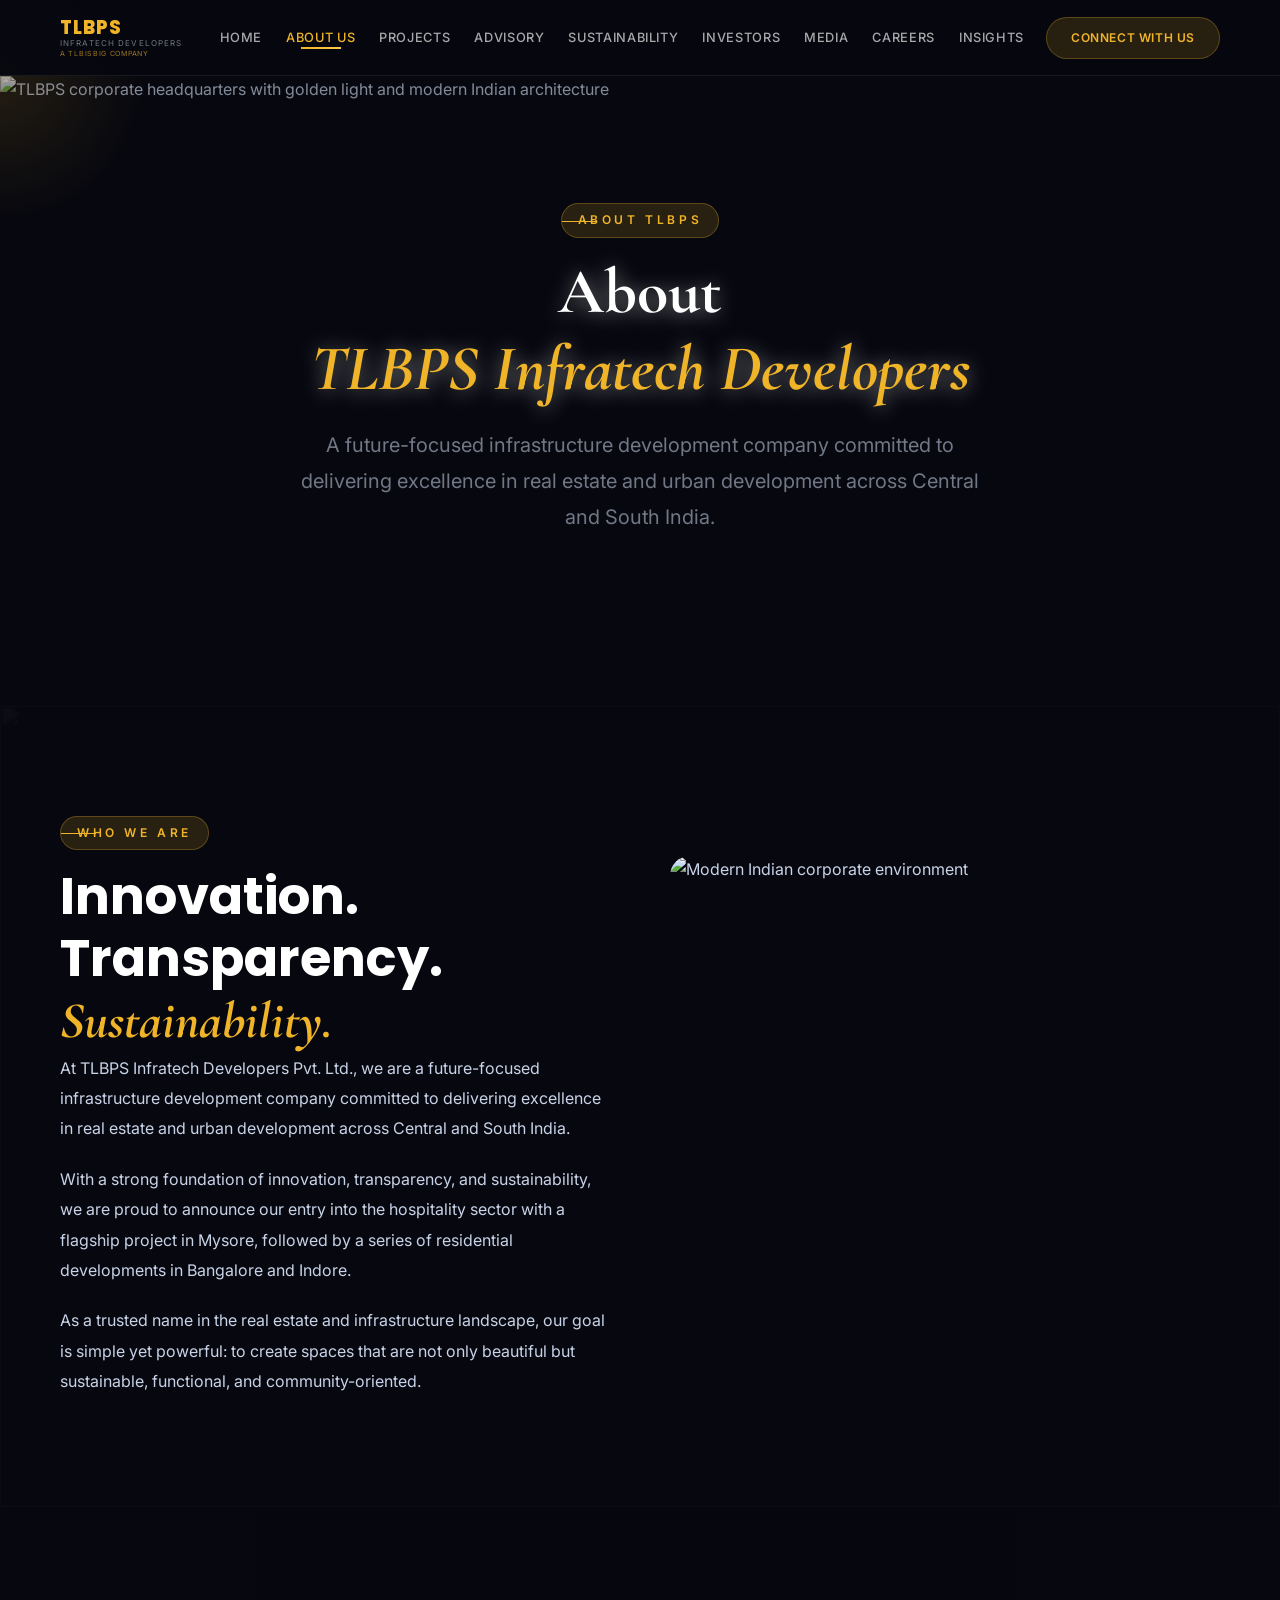
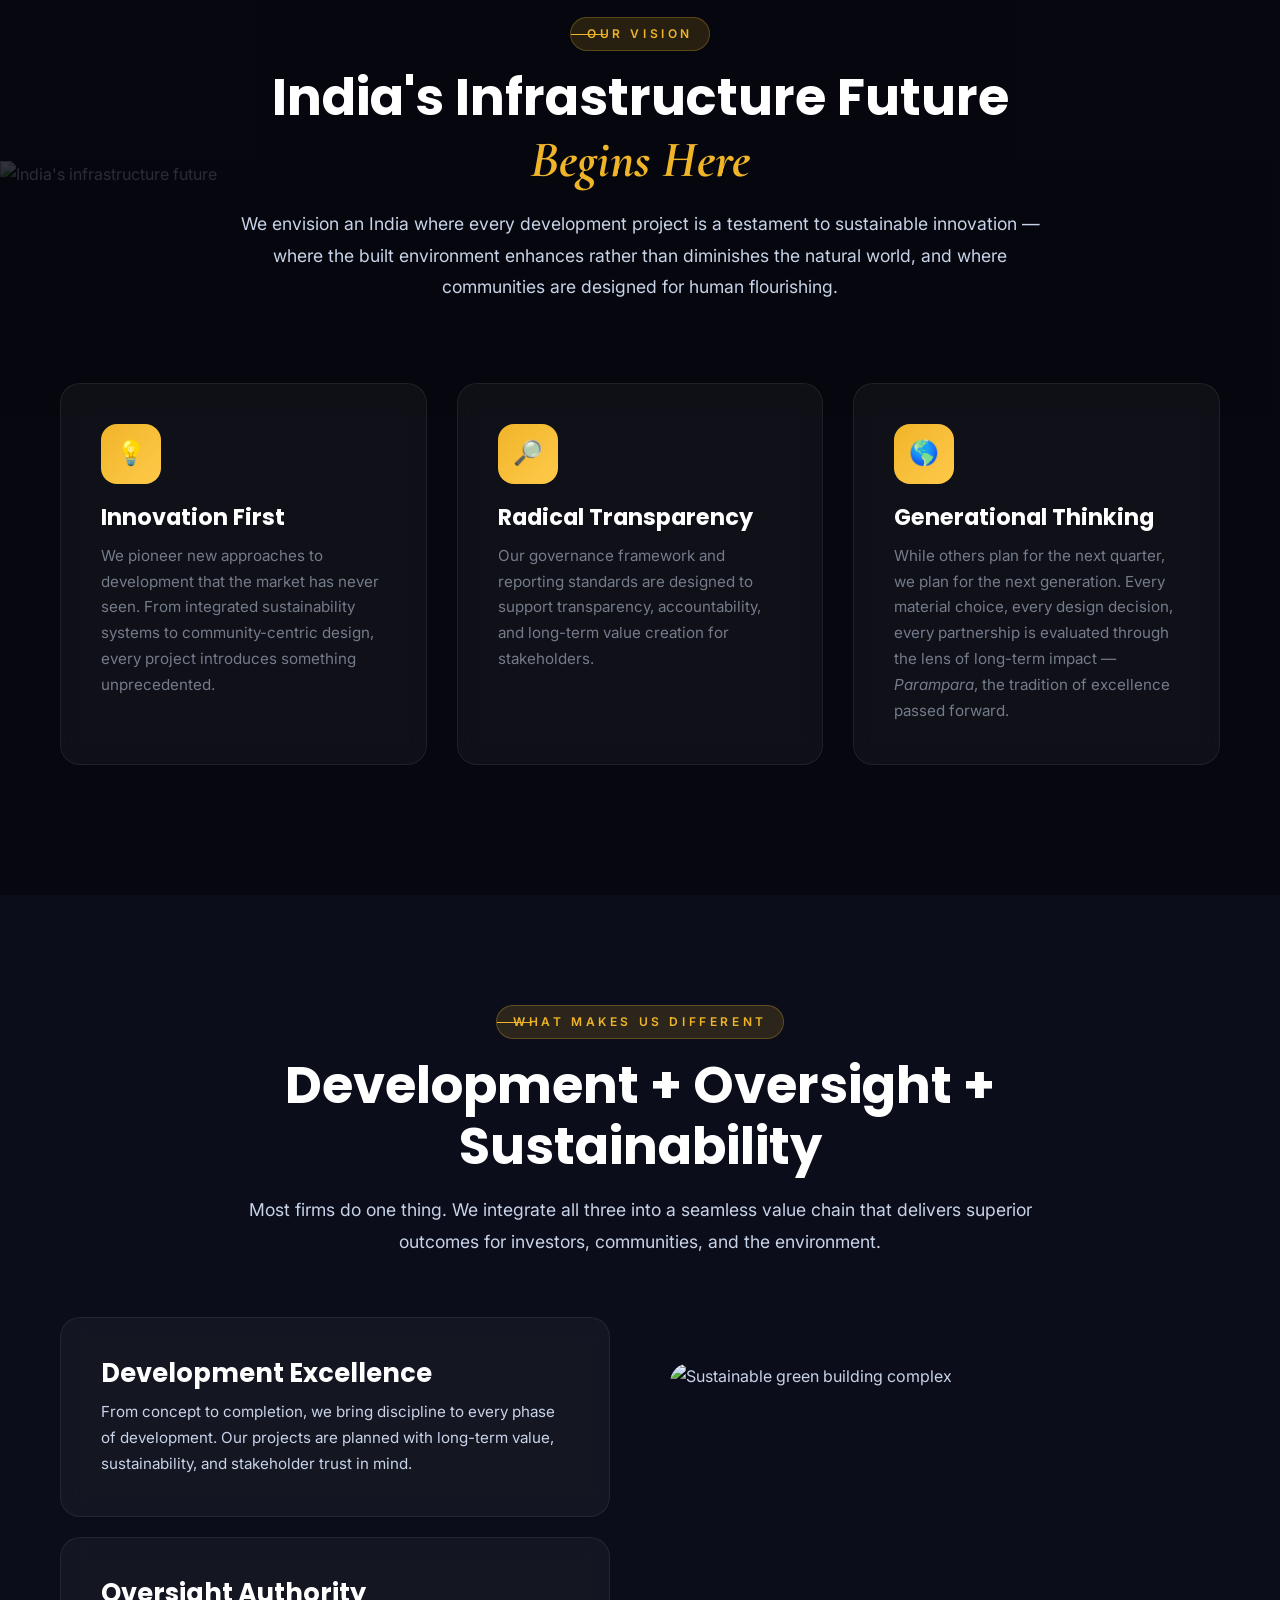
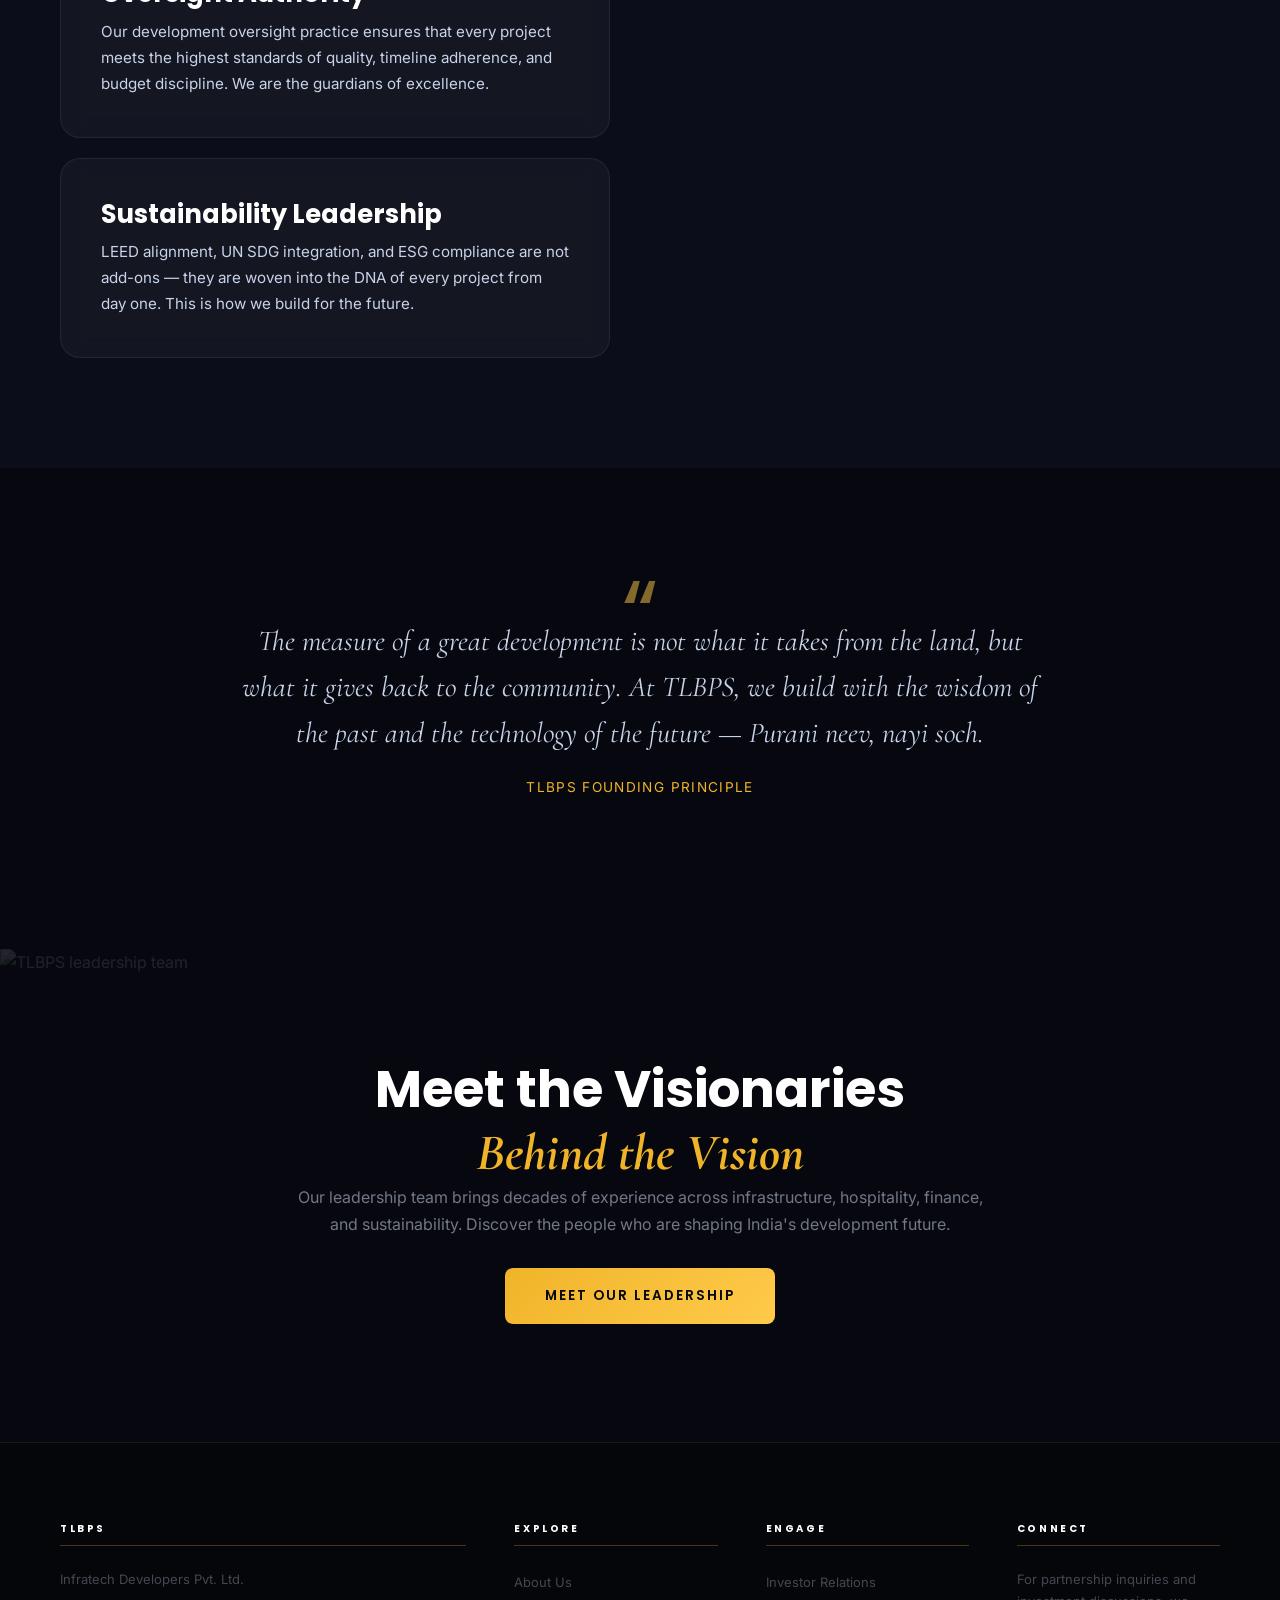
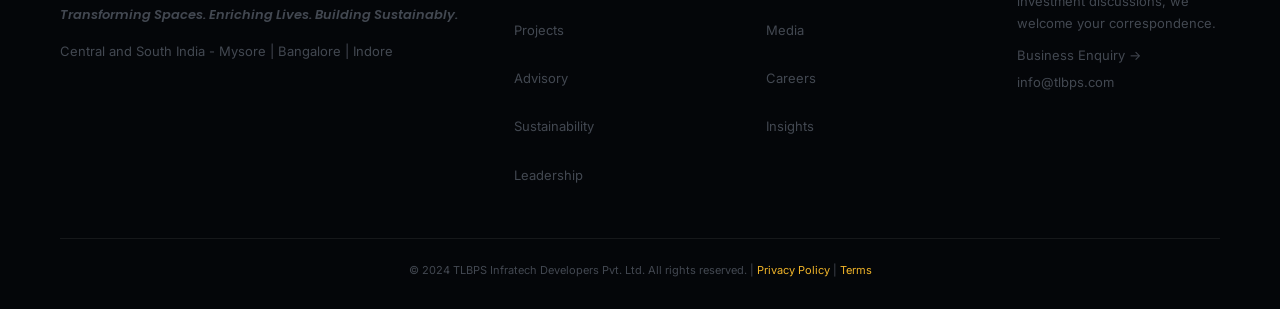
==== commit 00882aea: "Updated" ====
--- a/about.html
+++ b/about.html
@@ -4,14 +4,14 @@
   <meta charset="UTF-8">
   <meta name="viewport" content="width=device-width, initial-scale=1.0, viewport-fit=cover">
   <title>About TLBPS | Our Philosophy, Vision & Differentiator | Infratech Developers</title>
-  <meta name="description" content="Discover TLBPS Infratech Developers — India's future-focused infrastructure development and oversight firm. Innovation, transparency, and sustainability define our approach to building India's tomorrow.">
-  <meta name="keywords" content="TLBPS about, infrastructure development India, sustainable development company, real estate oversight, Indian infrastructure vision">
+  <meta name="description" content="About TLBPS Infratech Developers Private Limited: company overview, business focus, strategic objectives, leadership, and sustainability commitment across Central and South India.">
+  <meta name="keywords" content="TLBPS about, company overview, real estate development India, sustainability framework, leadership, investment highlights">
   <meta property="og:title" content="About TLBPS Infratech Developers">
-  <meta property="og:description" content="India's future-focused infrastructure development and oversight firm. Innovation, transparency, and sustainability.">
+  <meta property="og:description" content="Company overview, business focus, leadership, and sustainability commitment for TLBPS Infratech Developers Private Limited.">
   <meta property="og:image" content="https://images.unsplash.com/photo-1519955266818-0231b63402bc?w=1920&q=85&auto=format&fit=crop">
   <link rel="canonical" href="https://www.tlbps.com/about.html">
   <script type="application/ld+json">
-  {"@context":"https://schema.org","@type":"AboutPage","name":"About TLBPS Infratech Developers","description":"India's future-focused infrastructure development and oversight firm delivering sustainable, high-value real estate projects.","mainEntity":{"@type":"Organization","name":"TLBPS Infratech Developers Pvt. Ltd.","foundingDate":"2023","areaServed":["Central India","South India"],"knowsAbout":["Sustainable Development","Infrastructure Oversight","Eco-Luxury Hospitality"]}}
+  {"@context":"https://schema.org","@type":"AboutPage","name":"About TLBPS Infratech Developers","description":"Company overview, business segments, leadership, strategic objectives, and sustainability commitment for TLBPS Infratech Developers Private Limited.","mainEntity":{"@type":"Organization","name":"TLBPS Infratech Developers Pvt. Ltd.","foundingDate":"2025","areaServed":["Central India","South India"],"knowsAbout":["Residential Development","Commercial Development","Hospitality Development","Industrial Development","Asset Management","ESG"]}}
   </script>
   <link rel="preconnect" href="https://fonts.googleapis.com">
   <link rel="preconnect" href="https://fonts.gstatic.com" crossorigin>
@@ -120,7 +120,7 @@
         <div class="glass-card">
           <div class="glass-card-icon">&#128270;</div>
           <h3>Radical Transparency</h3>
-          <p>Our investor data room, governance frameworks, and reporting standards set a new benchmark for the industry. We believe sunlight is the best disinfectant — and the best foundation for trust.</p>
+          <p>Our governance framework and reporting standards are designed to support transparency, accountability, and long-term value creation for stakeholders.</p>
         </div>
         <div class="glass-card">
           <div class="glass-card-icon">&#127758;</div>
@@ -143,7 +143,7 @@
         <div class="reveal-left">
           <div class="glass-card" style="margin-bottom:20px;">
             <h4 style="color:var(--c-gold);margin-bottom:10px;">Development Excellence</h4>
-            <p style="color:var(--c-text-muted);">From concept to completion, we bring institutional-grade rigour to every phase of development. Our projects are not just built — they are meticulously engineered for lasting value.</p>
+            <p style="color:var(--c-text-muted);">From concept to completion, we bring discipline to every phase of development. Our projects are planned with long-term value, sustainability, and stakeholder trust in mind.</p>
           </div>
           <div class="glass-card" style="margin-bottom:20px;">
             <h4 style="color:var(--c-gold);margin-bottom:10px;">Oversight Authority</h4>
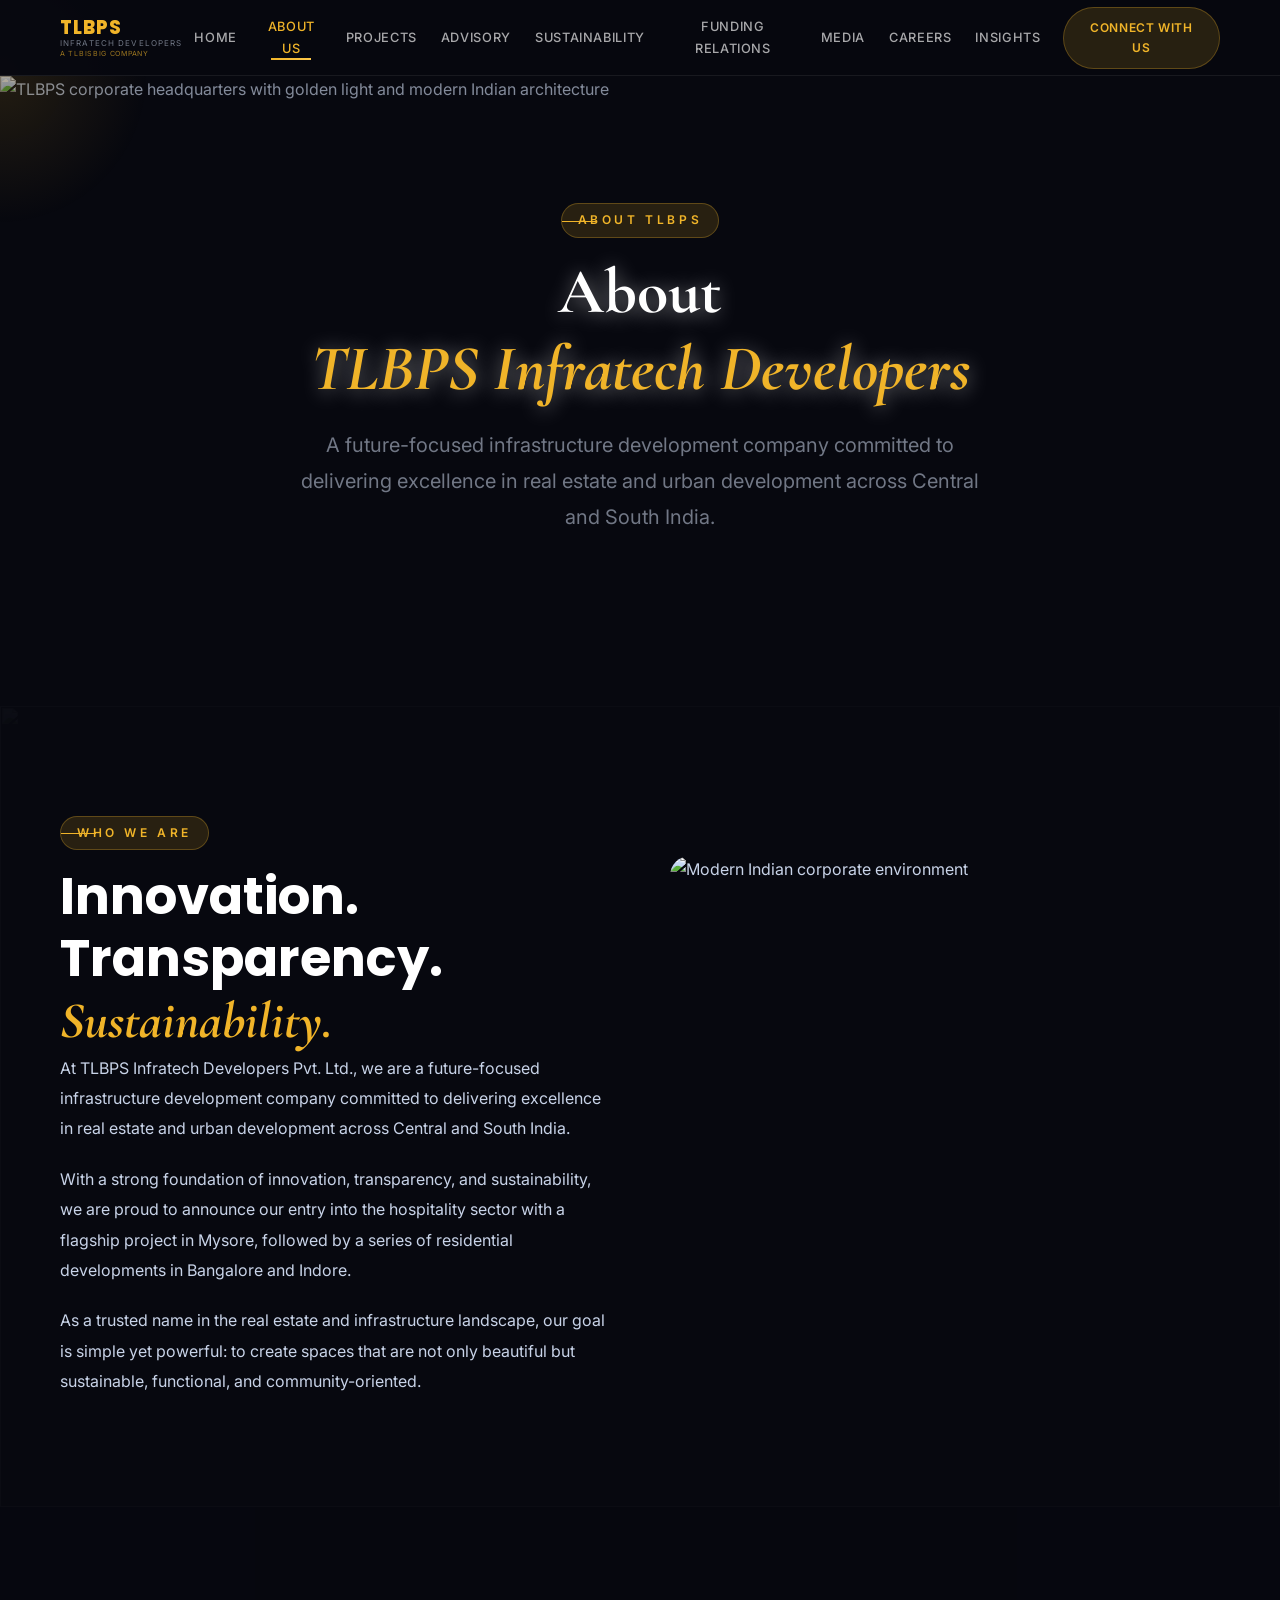
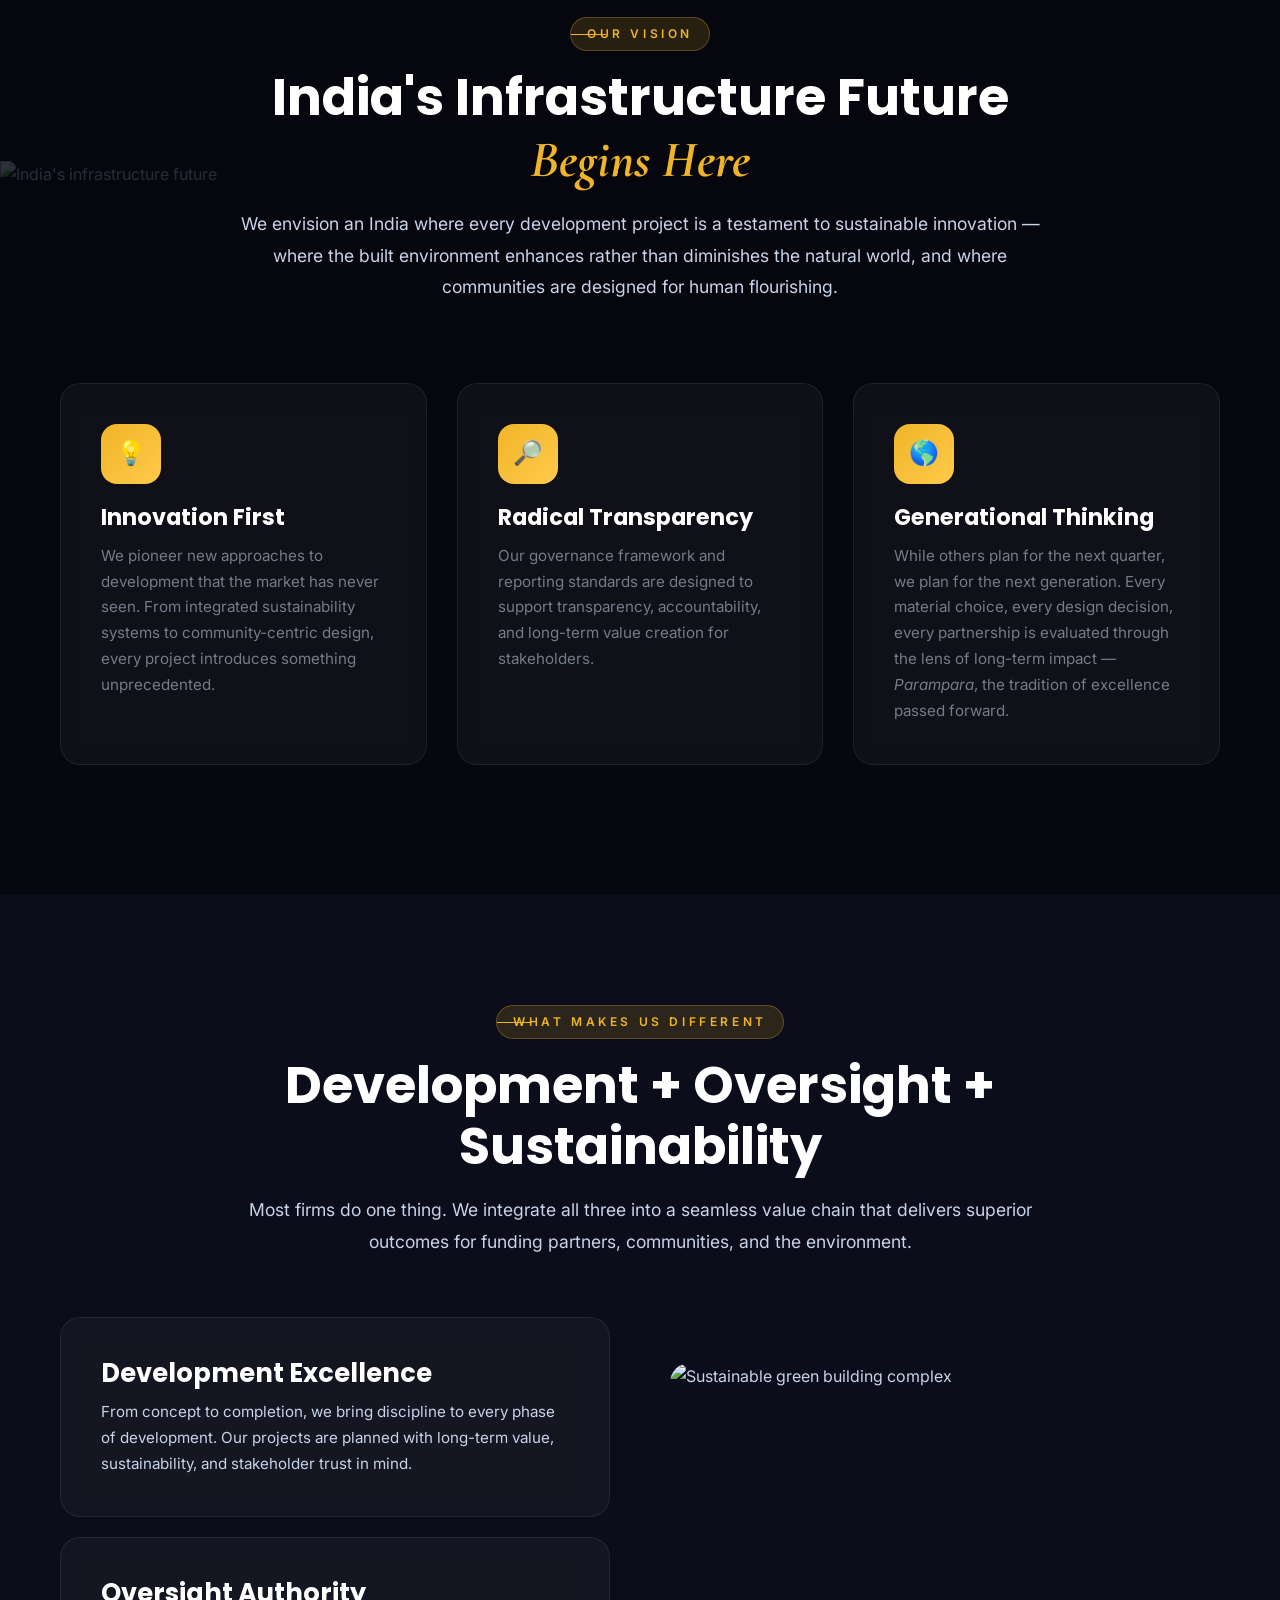
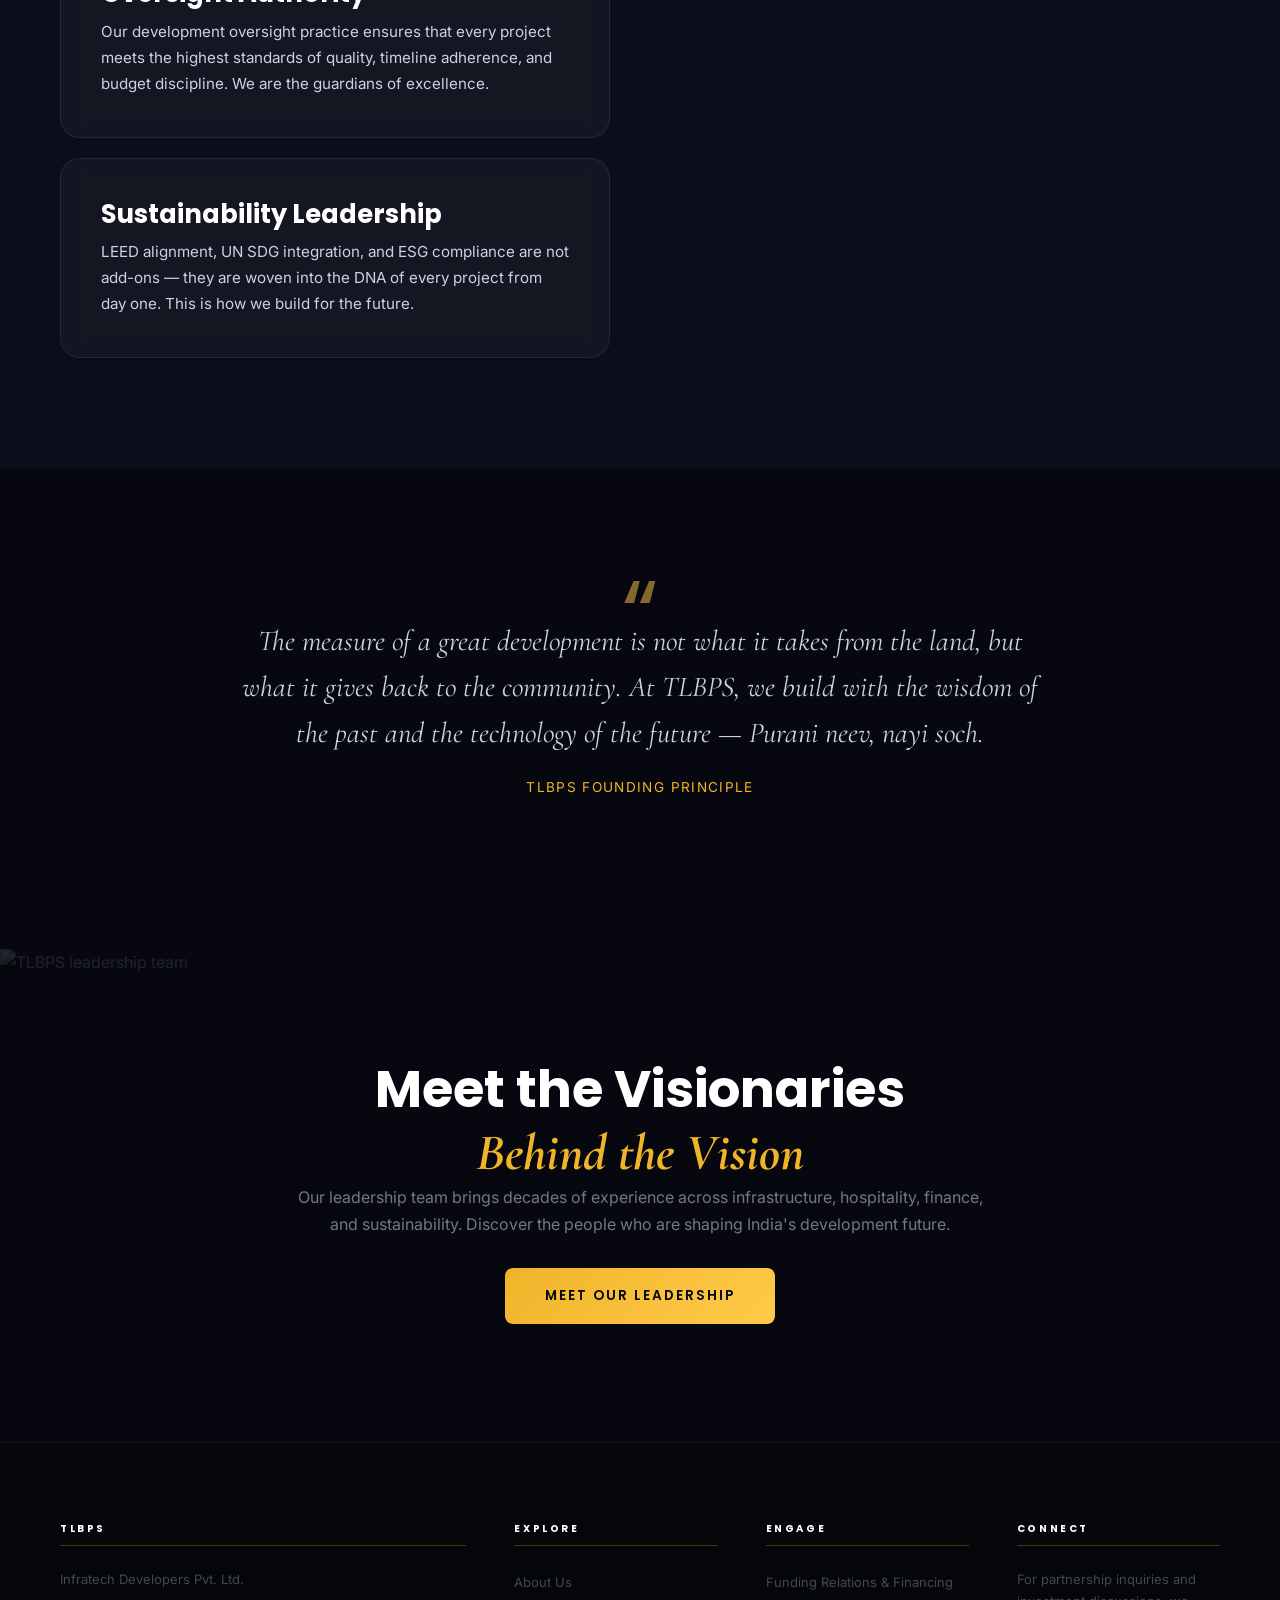
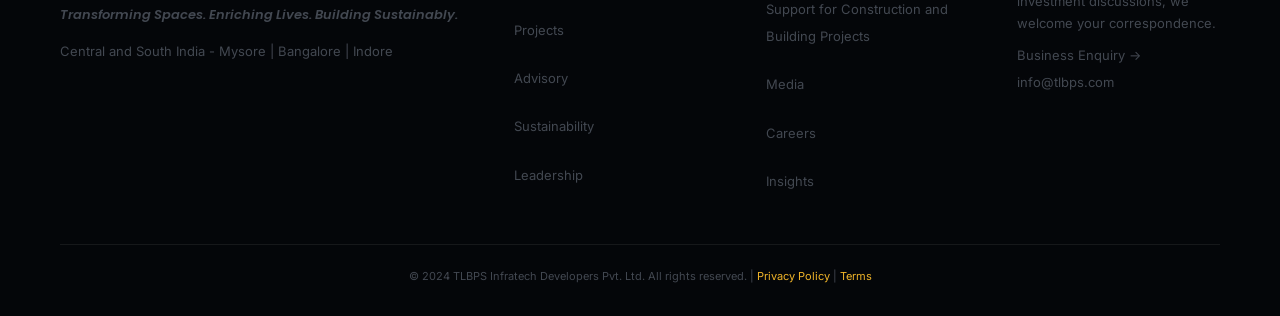
==== commit a84e70b5: "Updated04062026-" ====
--- a/about.html
+++ b/about.html
@@ -49,7 +49,7 @@
           <li><a href="projects.html" class="nav-link">Projects</a></li>
           <li><a href="advisory.html" class="nav-link">Advisory</a></li>
           <li><a href="sustainability.html" class="nav-link">Sustainability</a></li>
-          <li><a href="investor.html" class="nav-link">Investors</a></li>
+          <li><a href="funding.html" class="nav-link">Funding Relations</a></li>
           <li><a href="media.html" class="nav-link">Media</a></li>
           <li><a href="careers.html" class="nav-link">Careers</a></li>
           <li><a href="insights.html" class="nav-link">Insights</a></li>
@@ -137,7 +137,7 @@
       <div class="section-header reveal">
         <span class="section-label">What Makes Us Different</span>
         <h2>Development + Oversight + Sustainability</h2>
-        <p>Most firms do one thing. We integrate all three into a seamless value chain that delivers superior outcomes for investors, communities, and the environment.</p>
+        <p>Most firms do one thing. We integrate all three into a seamless value chain that delivers superior outcomes for funding partners, communities, and the environment.</p>
       </div>
       <div class="two-col">
         <div class="reveal-left">
@@ -210,7 +210,7 @@
         <div class="footer-col">
           <h4 class="footer-col-title">Engage</h4>
           <ul class="footer-links">
-            <li><a href="investor.html">Investor Relations</a></li>
+            <li><a href="funding.html">Funding Relations &amp; Financing Support for Construction and Building Projects</a></li>
             <li><a href="media.html">Media</a></li>
             <li><a href="careers.html">Careers</a></li>
             <li><a href="insights.html">Insights</a></li>
